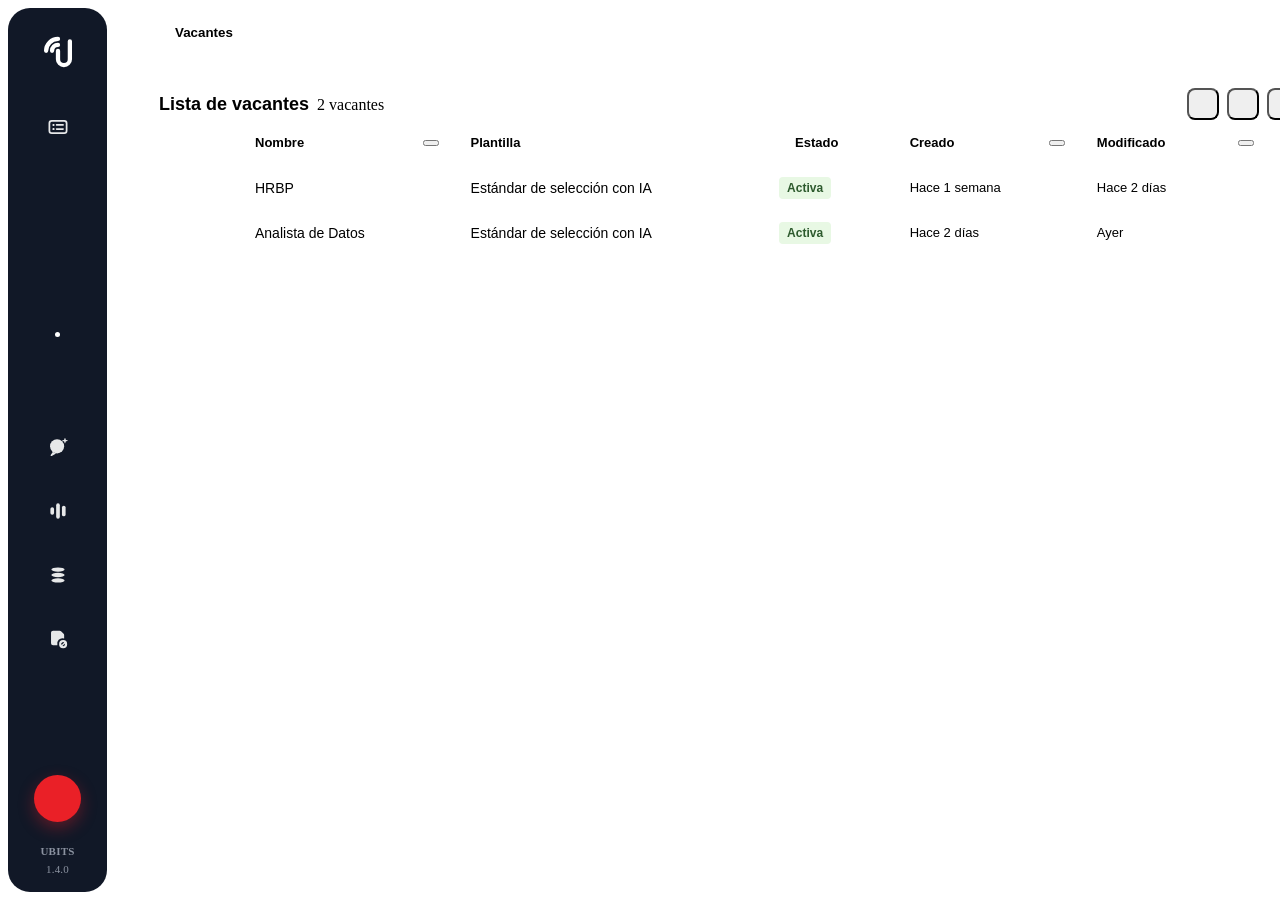
==== index.html @ 7657867c "Update sidebar with Personas, Vacantes, Plantillas and set Vacantes as index" ====
<!DOCTYPE html>
<html lang="es">
<head>
    <meta charset="UTF-8">
    <meta name="viewport" content="width=device-width, initial-scale=1.0">
    <title>UBITS - Dashboard de Vacantes</title>
    
    <!-- Estilos UBITS oficiales -->
    <link rel="stylesheet" href="ubits-colors.css">
    <link rel="stylesheet" href="ubits-typography.css">
    <link rel="stylesheet" href="fontawesome-icons.css">
    <link rel="stylesheet" href="components/sub-nav.css">
    <link rel="stylesheet" href="components-sidebar.css">
    <link rel="stylesheet" href="components/tab-bar-reclutamiento.css">
    <link rel="stylesheet" href="components/floating-menu.css">
    <link rel="stylesheet" href="components/profile-menu.css">
    <link rel="stylesheet" href="components/button.css">
    <link rel="stylesheet" href="components/input.css">
    <link rel="stylesheet" href="components/modal.css">
    <link rel="stylesheet" href="components/toast.css">
    <link rel="stylesheet" href="components/card-content.css">
    <link rel="stylesheet" href="styles.css">
    <link rel="stylesheet" href="profile.css">
    
    <style>
        /* OVERRIDE BUTTON.CSS - FORZAR ESTILOS EN TODOS LOS ESTADOS */
        /* Sobrescribir TODOS los estados para que siempre sean iguales */
        .table-empty-state button.ubits-button--secondary,
        .table-empty-state button.ubits-button--secondary:link,
        .table-empty-state button.ubits-button--secondary:visited,
        .table-empty-state button.ubits-button--secondary:hover,
        .table-empty-state button.ubits-button--secondary:active,
        .table-empty-state button.ubits-button--secondary:focus,
        .table-empty-state button.ubits-button--secondary:focus-visible,
        .no-results-state button.ubits-button--secondary,
        .no-results-state button.ubits-button--secondary:link,
        .no-results-state button.ubits-button--secondary:visited,
        .no-results-state button.ubits-button--secondary:hover,
        .no-results-state button.ubits-button--secondary:active,
        .no-results-state button.ubits-button--secondary:focus,
        .no-results-state button.ubits-button--secondary:focus-visible,
        .board-empty-state-full button.ubits-button--secondary,
        .board-empty-state-full button.ubits-button--secondary:link,
        .board-empty-state-full button.ubits-button--secondary:visited,
        .board-empty-state-full button.ubits-button--secondary:hover,
        .board-empty-state-full button.ubits-button--secondary:active,
        .board-empty-state-full button.ubits-button--secondary:focus,
        .board-empty-state-full button.ubits-button--secondary:focus-visible {
            background: #ffffff !important;
            background-color: #ffffff !important;
            background-image: none !important;
            border-color: #d0d2d5 !important;
            border: 1px solid #d0d2d5 !important;
            color: #303a47 !important;
            transform: none !important;
            transition: none !important;
            -webkit-transition: none !important;
            -moz-transition: none !important;
            -o-transition: none !important;
            box-shadow: none !important;
            outline: none !important;
        }
        
        .table-empty-state button.ubits-button--primary,
        .table-empty-state button.ubits-button--primary:link,
        .table-empty-state button.ubits-button--primary:visited,
        .table-empty-state button.ubits-button--primary:hover,
        .table-empty-state button.ubits-button--primary:active,
        .table-empty-state button.ubits-button--primary:focus,
        .table-empty-state button.ubits-button--primary:focus-visible,
        .no-results-state button.ubits-button--primary,
        .no-results-state button.ubits-button--primary:link,
        .no-results-state button.ubits-button--primary:visited,
        .no-results-state button.ubits-button--primary:hover,
        .no-results-state button.ubits-button--primary:active,
        .no-results-state button.ubits-button--primary:focus,
        .no-results-state button.ubits-button--primary:focus-visible,
        .board-empty-state-full button.ubits-button--primary,
        .board-empty-state-full button.ubits-button--primary:link,
        .board-empty-state-full button.ubits-button--primary:visited,
        .board-empty-state-full button.ubits-button--primary:hover,
        .board-empty-state-full button.ubits-button--primary:active,
        .board-empty-state-full button.ubits-button--primary:focus,
        .board-empty-state-full button.ubits-button--primary:focus-visible {
            background: #0c5bef !important;
            background-color: #0c5bef !important;
            background-image: none !important;
            border-color: #0c5bef !important;
            border: 1px solid #0c5bef !important;
            color: #ffffff !important;
            transform: none !important;
            transition: none !important;
            -webkit-transition: none !important;
            -moz-transition: none !important;
            -o-transition: none !important;
            box-shadow: none !important;
            outline: none !important;
        }
        /* FORZAR SIN BORDES - Máxima especificidad */
        .dashboard-plantillas .templates-grid .template-card,
        .templates-grid .template-card,
        .template-card {
            border: none !important;
            border-width: 0 !important;
            border-style: none !important;
            border-color: transparent !important;
            box-shadow: none !important;
        }
        
        .dashboard-plantillas .templates-grid .template-card:hover,
        .templates-grid .template-card:hover,
        .template-card:hover {
            border: none !important;
            border-width: 0 !important;
            border-style: none !important;
            border-color: transparent !important;
        }
        
        .dashboard-plantillas .template-meta,
        .template-content .template-meta,
        .template-meta {
            border: none !important;
            border-width: 0 !important;
            border-style: none !important;
            border-color: transparent !important;
        }
        
        .dashboard-plantillas .meta-item,
        .template-meta .meta-item,
        .meta-item {
            border: none !important;
            border-width: 0 !important;
            border-style: none !important;
            border-color: transparent !important;
        }
        
        .dashboard-plantillas .template-stats,
        .template-card .template-stats,
        .template-stats {
            border: none !important;
            border-width: 0 !important;
            border-style: none !important;
            border-color: transparent !important;
        }
        /* Estilos específicos para el dashboard de plantillas */
        .dashboard-plantillas {
            display: flex;
            flex-direction: column;
            gap: 16px;
            flex: 1;
            min-width: 0;
            width: 100%;
            overflow: visible;
            max-height: none;
        }

        /* Mostrar sub-nav en el dashboard de plantillas */
        #top-nav-container {
            display: block;
            margin-bottom: 0;
        }

        /* Header del dashboard */
        .dashboard-header {
            display: flex;
            justify-content: space-between;
            align-items: center;
            gap: 16px;
        }

        .header-title-section {
            display: flex;
            align-items: baseline;
            gap: 8px;
        }

        .dashboard-title {
            font-family: 'Noto Sans', sans-serif;
            font-size: 18px;
            font-weight: 600;
            color: var(--ubits-fg-1-high);
            margin: 0;
        }

        .templates-count-number {
            font-family: 'Noto Sans', sans-serif;
            font-size: 14px;
            font-weight: 400;
            color: var(--ubits-fg-1-medium);
        }

        .header-controls-section {
            display: flex;
            align-items: center;
            gap: 8px;
        }

        /* Asegurar que todos los botones de control tengan el mismo tamaño */
        .header-controls-section .ubits-button--secondary.ubits-button--icon-only.ubits-button--sm {
            width: 32px !important;
            height: 32px !important;
            min-width: 32px !important;
            min-height: 32px !important;
            padding: 0 !important;
            border-radius: 8px !important;
            box-sizing: border-box;
        }

        /* Centrar iconos dentro de los botones */
        .header-controls-section .ubits-button--secondary.ubits-button--icon-only i {
            font-size: 14px;
            line-height: 1;
            display: flex;
            align-items: center;
            justify-content: center;
        }

        .control-button {
            min-width: 32px;
            width: 32px;
            height: 32px;
            padding: 0 !important;
            display: flex;
            align-items: center;
            justify-content: center;
            border-radius: 8px;
            flex-shrink: 0;
        }

        /* Asegurar que los botones secundarios icon-only sean cuadrados */
        .header-controls-section .ubits-button--secondary.ubits-button--icon-only {
            width: 32px !important;
            height: 32px !important;
            min-width: 32px !important;
            min-height: 32px !important;
            padding: 0 !important;
            border-radius: 8px;
            display: flex;
            align-items: center;
            justify-content: center;
        }

        .control-button.active {
            background: var(--ubits-bg-2);
        }

        .control-button.active i {
            color: var(--ubits-accent-brand);
        }

        /* Contenedor de búsqueda que alterna entre botón e input */
        .search-toggle-container {
            position: relative;
            display: flex;
            align-items: center;
        }

        .search-input-wrapper {
            position: relative;
            display: flex;
            align-items: center;
            width: 300px;
        }

        .search-input-icon {
            position: absolute;
            left: 12px;
            color: var(--ubits-fg-1-medium);
            pointer-events: none;
            z-index: 1;
        }

        .search-input-field {
            width: 100%;
            padding-left: 36px;
            padding-right: 36px;
        }

        .search-input-clear {
            position: absolute;
            right: 12px;
            color: var(--ubits-fg-1-medium);
            z-index: 1;
        }

        .search-input-clear:hover {
            color: var(--ubits-fg-1-high);
        }

        /* Contenedor del botón de filtro con badge */
        .filter-button-container {
            position: relative;
            display: inline-block;
        }

        .filter-badge {
            position: absolute;
            top: -4px;
            right: -4px;
            display: inline-flex;
            align-items: center;
            justify-content: center;
            min-width: 18px;
            height: 18px;
            padding: 0;
            background: var(--ubits-button-badge) !important;
            color: #ffffff !important;
            border-radius: 50%;
            font-size: 10px;
            font-weight: 600;
            font-family: 'Noto Sans', sans-serif;
            line-height: 18px;
            flex-shrink: 0;
            z-index: 1;
            box-shadow: 0 0 0 2px var(--ubits-bg-1);
            text-align: center;
            box-sizing: border-box;
        }

        /* Para números de un solo dígito - perfectamente circular */
        .filter-badge:not(.badge-double-digit) {
            width: 18px;
            padding: 0;
        }

        /* Para números de dos dígitos - mantener circular */
        .filter-badge.badge-double-digit {
            min-width: 18px;
            width: 18px;
            padding: 0;
            border-radius: 50% !important;
        }

        /* Asegurar que el texto siempre sea blanco - máxima especificidad */
        .filter-button-container .filter-badge,
        .filter-button-container .filter-badge *,
        #filterButton .filter-badge,
        #filterButton .filter-badge *,
        .filter-badge,
        .filter-badge *,
        .filter-badge::before,
        .filter-badge::after {
            color: #ffffff !important;
        }

        /* Sobrescribir cualquier color heredado del botón */
        .ubits-button .filter-badge,
        .ubits-button--active .filter-badge,
        .ubits-button--secondary .filter-badge {
            color: #ffffff !important;
        }

        /* Estado activo del botón de filtro */
        #filterButton.ubits-button--active {
            background: var(--ubits-button-active-bg) !important;
            color: var(--ubits-accent-brand) !important;
            border: 1px solid transparent !important;
        }

        #filterButton.ubits-button--active i {
            color: var(--ubits-accent-brand) !important;
        }

        /* Estado activo del botón "Ver seleccionados" (igual que filtros pero sin badge) */
        #viewSelectedButton.ubits-button--active {
            background: var(--ubits-button-active-bg) !important;
            color: var(--ubits-accent-brand) !important;
            border: 1px solid transparent !important;
        }

        #viewSelectedButton.ubits-button--active i {
            color: var(--ubits-accent-brand) !important;
        }

        #viewSelectedButton.ubits-button--active span {
            color: var(--ubits-accent-brand) !important;
        }

        /* Estado activo del botón "Ver seleccionados" (igual que filtros pero sin badge) */
        #viewSelectedButton.ubits-button--active {
            background: var(--ubits-button-active-bg) !important;
            color: var(--ubits-accent-brand) !important;
            border: 1px solid transparent !important;
        }

        #viewSelectedButton.ubits-button--active i {
            color: var(--ubits-accent-brand) !important;
        }

        #viewSelectedButton.ubits-button--active span {
            color: var(--ubits-accent-brand) !important;
        }

        /* Drawer de filtros */
        .templates-filter-drawer {
            position: fixed;
            top: 0;
            left: 0;
            width: 100%;
            height: 100%;
            z-index: 10000;
            display: none;
        }

        .templates-filter-drawer.active {
            display: flex;
            flex-direction: row;
            align-items: stretch;
        }

        .drawer-overlay {
            position: absolute;
            top: 0;
            left: 0;
            width: 100%;
            height: 100%;
            background: rgba(0, 0, 0, 0.5);
            backdrop-filter: blur(4px);
            z-index: 10000;
        }

        .drawer-content {
            position: fixed;
            right: 0;
            top: 0;
            width: 400px;
            max-width: 90vw;
            height: 100%;
            background: var(--ubits-bg-1);
            box-shadow: -4px 0 16px rgba(0, 0, 0, 0.15);
            display: flex;
            flex-direction: column;
            z-index: 10001;
            animation: slideInRight 0.3s ease;
        }

        @keyframes slideInRight {
            from {
                transform: translateX(100%);
            }
            to {
                transform: translateX(0);
            }
        }

        .drawer-header {
            display: flex;
            align-items: center;
            justify-content: space-between;
            padding: 20px 24px;
            border-bottom: 1px solid var(--ubits-border-1);
        }

        .drawer-title {
            font-family: 'Noto Sans', sans-serif;
            font-size: 18px;
            font-weight: 600;
            color: var(--ubits-fg-1-high);
            margin: 0;
        }

        .drawer-body {
            flex: 1;
            overflow-y: auto;
            padding: 24px;
            display: flex;
            flex-direction: column;
            gap: 24px;
        }

        .drawer-footer {
            padding: 16px 24px;
            border-top: 1px solid var(--ubits-border-1);
            background: var(--ubits-bg-1);
        }

        .drawer-footer-actions {
            display: flex;
            gap: 12px;
            justify-content: flex-end;
            align-items: center;
            width: 100%;
        }

        /* Secciones de filtro */
        .filter-section {
            display: flex;
            flex-direction: column;
            gap: 12px;
        }

        .filter-section-label {
            font-family: 'Noto Sans', sans-serif;
            font-size: 13px;
            font-weight: 600;
            color: var(--ubits-fg-1-high);
            margin: 0;
            line-height: 1.5;
        }

        .filter-options {
            display: flex;
            flex-direction: column;
            gap: 8px;
        }

        .filter-option-item {
            display: flex;
            align-items: center;
            gap: 12px;
            padding: 10px 12px;
            border-radius: 6px;
            cursor: pointer;
            transition: background 0.15s ease;
            font-family: 'Noto Sans', sans-serif;
            font-size: 14px;
            line-height: 1.5;
            color: var(--ubits-fg-1-medium);
            user-select: none;
        }

        .filter-option-item:hover {
            background: var(--ubits-bg-2);
        }

        .filter-option-item:hover .filter-option-label {
            color: var(--ubits-fg-1-high);
        }

        .filter-option-item input[type="checkbox"] {
            margin: 0;
            cursor: pointer;
            width: 18px;
            height: 18px;
            min-width: 18px;
            appearance: none;
            -webkit-appearance: none;
            -moz-appearance: none;
            border: 2px solid var(--ubits-border-1);
            border-radius: 4px;
            background: var(--ubits-bg-1);
            position: relative;
            transition: all 0.2s ease;
            flex-shrink: 0;
        }

        .filter-option-item input[type="checkbox"]:hover {
            border-color: var(--ubits-accent-brand);
        }

        .filter-option-item input[type="checkbox"]:checked {
            border-color: var(--ubits-accent-brand);
            background: var(--ubits-accent-brand);
        }

        .filter-option-item input[type="checkbox"]:checked::after {
            content: '';
            position: absolute;
            top: 50%;
            left: 50%;
            transform: translate(-50%, -50%) rotate(45deg);
            width: 4px;
            height: 8px;
            border: solid #ffffff;
            border-width: 0 2px 2px 0;
            border-radius: 0;
        }

        .filter-option-item input[type="checkbox"]:checked + .filter-option-label {
            color: var(--ubits-fg-1-high);
        }

        .filter-option-label {
            flex: 1;
            display: flex;
            align-items: center;
            color: var(--ubits-fg-1-medium);
            font-family: 'Noto Sans', sans-serif;
            font-size: 14px;
            line-height: 1.5;
        }

        .filter-option-label span {
            color: inherit;
        }

        /* Badges de estado en filtros */
        .status-badge {
            display: inline-flex;
            align-items: center;
            gap: 6px;
            padding: 4px 8px;
            border-radius: 4px;
            font-size: 12px;
            font-weight: 600;
            font-family: 'Noto Sans', sans-serif;
        }

        .status-badge--available {
            background: #E8F8E4;
            color: #2D5A2D;
            border: 1px solid var(--ubits-feedback-accent-success);
        }

        .status-badge--draft {
            background: var(--ubits-feedback-bg-info-subtle);
            color: #20335f;
            border: 1px solid var(--ubits-feedback-accent-info);
        }

        .status-dot {
            width: 6px;
            height: 6px;
            border-radius: 50%;
            background: currentColor;
        }

        /* Rango de fecha */
        .filter-date-range {
            display: flex;
            flex-direction: column;
            gap: 12px;
        }

        .filter-date-input-wrapper {
            display: flex;
            flex-direction: column;
            gap: 8px;
        }

        .filter-date-label {
            font-family: 'Noto Sans', sans-serif;
            font-size: 13px;
            font-weight: 600;
            color: var(--ubits-fg-1-high);
            margin-bottom: 8px;
            display: block;
        }

        .filter-date-input-wrapper {
            display: flex;
            flex-direction: column;
            gap: 8px;
        }

        .filter-date-input-wrapper .ubits-input {
            width: 100%;
        }

        /* Dropdown de columnas */
        .columns-toggle-container {
            position: relative;
            display: inline-block;
        }

        .columns-dropdown-menu {
            position: fixed;
            min-width: 200px;
            max-width: 250px;
            background: var(--ubits-bg-1);
            border: 1px solid var(--ubits-border-1);
            border-radius: 6px;
            box-shadow: 0 4px 16px rgba(0, 0, 0, 0.12);
            z-index: 10000;
            display: none;
            flex-direction: column;
            padding: 4px;
            max-height: 400px;
            overflow-y: auto;
            overflow-x: hidden;
        }

        .columns-dropdown-menu.show {
            display: flex;
        }

        .columns-dropdown-header {
            padding: 8px 12px;
            border-bottom: 1px solid var(--ubits-border-1);
            margin-bottom: 4px;
        }

        .columns-dropdown-title {
            font-family: 'Noto Sans', sans-serif;
            font-size: 13px;
            font-weight: 600;
            color: var(--ubits-fg-1-high);
        }

        .columns-dropdown-items {
            display: flex;
            flex-direction: column;
            gap: 0;
        }

        .column-filter-item {
            display: flex;
            align-items: center;
            gap: 12px;
            padding: 10px 12px;
            border-radius: 6px;
            cursor: pointer;
            transition: background 0.15s ease;
            font-family: 'Noto Sans', sans-serif;
            font-size: 14px;
            line-height: 1.5;
            color: var(--ubits-fg-1-high);
            user-select: none;
        }

        .column-filter-item:hover {
            background: var(--ubits-bg-2);
        }

        .column-filter-item input[type="checkbox"] {
            margin: 0;
            cursor: pointer;
            width: 18px;
            height: 18px;
            min-width: 18px;
            appearance: none;
            -webkit-appearance: none;
            -moz-appearance: none;
            border: 2px solid var(--ubits-border-1);
            border-radius: 4px;
            background: var(--ubits-bg-1);
            position: relative;
            transition: all 0.2s ease;
            flex-shrink: 0;
        }

        .column-filter-item input[type="checkbox"]:hover {
            border-color: var(--ubits-accent-brand);
        }

        .column-filter-item input[type="checkbox"]:checked {
            border-color: var(--ubits-accent-brand);
            background: var(--ubits-accent-brand);
        }

        .column-filter-item input[type="checkbox"]:checked::after {
            content: '';
            position: absolute;
            top: 50%;
            left: 50%;
            transform: translate(-50%, -50%) rotate(45deg);
            width: 4px;
            height: 8px;
            border: solid var(--ubits-bg-1);
            border-width: 0 2px 2px 0;
            border-radius: 0;
        }

        .column-filter-item input[type="checkbox"]:disabled {
            opacity: 0.5;
            cursor: not-allowed;
        }

        .column-filter-label {
            flex: 1;
            display: flex;
            align-items: center;
        }

        /* Ocultar columnas de la tabla */
        .ubits-table th[data-column].hidden,
        .ubits-table td[data-column].hidden {
            display: none;
        }

        /* Controles de plantillas */
        .templates-controls {
            display: flex;
            justify-content: space-between;
            align-items: center;
            margin-bottom: 16px;
            gap: 16px;
        }

        .controls-left {
            display: flex;
            align-items: center;
            gap: 8px;
        }

        .templates-count {
            font-family: 'Noto Sans', sans-serif;
            font-size: 14px;
            font-weight: 600;
            color: var(--ubits-fg-1-medium);
        }

        .templates-count-number {
            font-size: 14px;
            font-weight: 400;
            color: var(--ubits-fg-1-medium);
        }

        .controls-right {
            display: flex;
            align-items: center;
            gap: 12px;
        }

        /* Sort container */
        .sort-container {
            position: relative;
        }

        /* Grid de plantillas */
        .templates-grid {
            display: grid;
            grid-template-columns: repeat(auto-fill, minmax(320px, 1fr));
            gap: 16px;
            min-height: 400px;
            align-items: start;
        }

        .templates-cards-grid {
            display: grid;
            grid-template-columns: repeat(auto-fill, minmax(320px, 1fr));
            gap: 16px;
            padding: 16px 0;
        }

        .view-container {
            width: 100%;
            min-height: 200px;
            box-sizing: border-box;
        }
        
        /* Asegurar que el view-container dentro de templates-table-container respete el padding */
        .templates-table-container .view-container {
            width: 100%;
            margin: 0;
            padding: 0;
            box-sizing: border-box;
        }
        
        #cardsViewContainer {
            display: block !important;
            visibility: visible !important;
            opacity: 1 !important;
            min-height: 200px !important;
        }
        
        #cardsViewContainer[style*="display: none"] {
            display: none !important;
        }
        
        #cardsViewContainer[style*="display: block"] {
            display: block !important;
            visibility: visible !important;
            opacity: 1 !important;
        }
        
        #templatesCardsGrid {
            display: grid !important;
            visibility: visible !important;
            opacity: 1 !important;
        }
        
        /* Asegurar que las cards sean visibles */
        #templatesCardsGrid .template-card {
            display: block !important;
            visibility: visible !important;
            opacity: 1 !important;
        }

        /* Template card usando estructura UBITS */
        .template-card,
        .templates-grid .template-card,
        .dashboard-plantillas .template-card,
        #templatesCardsGrid .template-card {
            background: var(--ubits-bg-1) !important;
            border: none !important;
            border-width: 0 !important;
            border-style: none !important;
            border-color: transparent !important;
            border-radius: 8px;
            padding: 16px;
            transition: all 0.2s ease;
            cursor: pointer;
            display: block !important;
            visibility: visible !important;
            opacity: 1 !important;
            position: relative;
            overflow: hidden;
            box-shadow: none !important;
        }

        .template-card:hover,
        .templates-grid .template-card:hover,
        .dashboard-plantillas .template-card:hover {
            box-shadow: 0 4px 12px rgba(0, 0, 0, 0.1) !important;
            border: none !important;
            border-width: 0 !important;
            border-style: none !important;
            border-color: transparent !important;
        }

        .template-card.active::before {
            content: '';
            position: absolute;
            left: 0;
            top: 0;
            bottom: 0;
            width: 4px;
            background: var(--ubits-feedback-accent-success);
        }

        /* Template header */
        .template-header {
            display: flex;
            justify-content: space-between;
            align-items: flex-start;
        }

        .template-status {
            display: flex;
            align-items: center;
            gap: 6px;
            font-size: 12px;
            font-weight: 600;
            padding: 4px 8px;
            border-radius: 4px;
        }

        .template-status.active {
            background: #E8F8E4;
            color: #2D5A2D;
            border: 1px solid var(--ubits-feedback-accent-success);
        }

        .template-status.draft {
            background: var(--ubits-feedback-bg-info-subtle);
            color: #20335f;
            border: 1px solid var(--ubits-feedback-accent-info);
        }
        
        .template-status.draft span {
            color: #20335f !important;
        }
        
        [data-theme="dark"] .template-status.draft {
            background: #3B3B70;
            color: #E0E0E0;
            border: 1.5px solid #C0C0F0;
            border-radius: 4px;
            font-weight: 500;
            padding: 6px 14px;
        }
        
        [data-theme="dark"] .template-status.draft span {
            color: #E0E0E0 !important;
            font-weight: 500;
        }
        
        [data-theme="dark"] .template-status.active {
            background: #2D5A2D;
            color: #E8F8E4;
            border: 1px solid var(--ubits-feedback-accent-success);
        }
        
        [data-theme="dark"] .template-status.active span {
            color: #E8F8E4 !important;
            font-weight: 500;
        }

        .status-dot {
            width: 6px;
            height: 6px;
            border-radius: 50%;
            background: currentColor;
        }

        .template-actions {
            display: flex;
            gap: 4px;
        }

        /* Botones de activar/editar eliminados - ya no se usan */

        /* Botón eliminar con color de error */
        .template-actions .ubits-button--tertiary[onclick*="deleteTemplate"] i {
            color: var(--ubits-feedback-accent-error) !important;
        }

        /* Template content */
        .template-content {
            margin-bottom: 12px;
        }

        .template-name {
            font-family: 'Noto Sans', sans-serif;
            font-size: 16px;
            font-weight: 600;
            color: var(--ubits-fg-1-high);
            line-height: 1.4;
            margin: 0 0 8px 0;
        }

        .template-meta,
        .template-content .template-meta,
        .dashboard-plantillas .template-meta {
            display: flex;
            flex-direction: column;
            gap: 4px;
            border: none !important;
            border-width: 0 !important;
            border-style: none !important;
            border-color: transparent !important;
            outline: none !important;
            box-shadow: none !important;
        }

        .meta-item,
        .template-meta .meta-item,
        .dashboard-plantillas .meta-item {
            display: flex;
            align-items: center;
            gap: 6px;
            font-size: 12px;
            color: var(--ubits-fg-1-medium);
            font-family: 'Noto Sans', sans-serif;
            line-height: 1.3;
            border: none !important;
            border-width: 0 !important;
            border-style: none !important;
            border-color: transparent !important;
            outline: none !important;
            box-shadow: none !important;
        }

        .meta-item i {
            width: 12px;
            height: 12px;
            font-size: 12px;
            color: var(--ubits-fg-1-low);
        }

        .meta-item .author-avatar {
            width: 16px;
            height: 16px;
            border-radius: 50%;
            object-fit: cover;
        }

        /* Template stats */
        .template-stats,
        .template-card .template-stats,
        .dashboard-plantillas .template-stats {
            display: flex;
            justify-content: space-between;
            padding: 8px 12px;
            background: var(--ubits-bg-2);
            border-radius: 6px;
            margin-top: 12px;
            border: none !important;
            border-width: 0 !important;
            border-style: none !important;
            border-color: transparent !important;
            outline: none !important;
            box-shadow: none !important;
        }

        .stat-item {
            display: flex;
            flex-direction: column;
            align-items: center;
            gap: 2px;
        }

        .stat-label {
            font-size: 10px;
            color: var(--ubits-fg-1-high);
            font-family: 'Noto Sans', sans-serif;
            line-height: 1.2;
        }

        .stat-value {
            font-size: 14px;
            font-weight: 600;
            color: var(--ubits-fg-1-high);
            font-family: 'Noto Sans', sans-serif;
            line-height: 1.2;
        }

        /* Empty states */
        .empty-state-container {
            width: 100%;
            display: none;
        }

        .board-empty-state-full {
            display: flex;
            flex-direction: column;
            align-items: center;
            justify-content: center;
            padding: 60px 20px;
            text-align: center;
            min-height: 400px;
        }

        .empty-icon-circle {
            width: 80px;
            height: 80px;
            border-radius: 50%;
            background: var(--ubits-bg-2);
            display: flex;
            align-items: center;
            justify-content: center;
            margin-bottom: 24px;
        }

        .empty-icon-circle i {
            font-size: 32px;
            color: var(--ubits-fg-1-medium);
        }

        .empty-title {
            font-family: 'Noto Sans', sans-serif;
            font-size: 20px;
            font-weight: 600;
            color: var(--ubits-fg-1-high);
            margin: 0 0 8px 0;
            line-height: 1.3;
        }

        .empty-description {
            font-family: 'Noto Sans', sans-serif;
            font-size: 14px;
            color: var(--ubits-fg-1-medium);
            margin: 0 0 24px 0;
            line-height: 1.5;
            max-width: 320px;
        }

        /* No results state */
        .no-results-state {
            display: flex;
            flex-direction: column;
            align-items: center;
            justify-content: center;
            padding: 48px 24px;
            background: var(--ubits-bg-1);
            border: 1px solid var(--ubits-border-1);
            border-radius: 8px;
            text-align: center;
            grid-column: 1 / -1;
        }

        .no-results-state img {
            width: 120px;
            height: 120px;
            margin-bottom: 16px;
            opacity: 0.6;
        }

        .no-results-state h3 {
            font-family: 'Noto Sans', sans-serif;
            font-size: 16px;
            font-weight: 600;
            color: var(--ubits-fg-1-high);
            margin-bottom: 8px;
        }

        .no-results-state p {
            font-family: 'Noto Sans', sans-serif;
            font-size: 14px;
            color: var(--ubits-fg-1-medium);
            margin-bottom: 16px;
        }
        
        /* Empty state para tabla - NUEVO CÓDIGO SIMPLE */
        .table-empty-row {
            border: none !important;
        }
        
        .table-empty-cell {
            padding: 0 !important;
            border: none !important;
        }
        
        .table-empty-content {
            display: flex;
            flex-direction: column;
            align-items: center;
            justify-content: center;
            padding: 60px 24px;
            text-align: center;
            min-height: 400px;
        }
        
        /* Eliminar hover del div table-empty-content - MÁXIMA ESPECIFICIDAD */
        .ubits-table tbody tr.table-empty-row td.table-empty-cell .table-empty-content,
        .ubits-table tbody tr.table-empty-row td.table-empty-cell .table-empty-content:hover,
        .ubits-table tbody tr.table-empty-row td.table-empty-cell .table-empty-content:active,
        .ubits-table tbody tr.table-empty-row td.table-empty-cell .table-empty-content:focus,
        .table-empty-content,
        .table-empty-content:hover,
        .table-empty-content:active,
        .table-empty-content:focus {
            background: transparent !important;
            background-color: transparent !important;
            background-image: none !important;
            box-shadow: none !important;
            -webkit-box-shadow: none !important;
            -moz-box-shadow: none !important;
            transform: none !important;
            transition: none !important;
            -webkit-transition: none !important;
            -moz-transition: none !important;
            -o-transition: none !important;
            opacity: 1 !important;
            filter: none !important;
            backdrop-filter: none !important;
            pointer-events: auto !important;
        }
        
        /* Eliminar hover de todos los elementos hijos */
        .ubits-table tbody tr.table-empty-row td.table-empty-cell .table-empty-content *,
        .ubits-table tbody tr.table-empty-row td.table-empty-cell .table-empty-content *:hover,
        .ubits-table tbody tr.table-empty-row td.table-empty-cell .table-empty-content *:active,
        .ubits-table tbody tr.table-empty-row td.table-empty-cell .table-empty-content *:focus,
        .table-empty-content *,
        .table-empty-content *:hover,
        .table-empty-content *:active,
        .table-empty-content *:focus {
            transition: none !important;
            -webkit-transition: none !important;
            -moz-transition: none !important;
            -o-transition: none !important;
        }
        
        .table-empty-icon {
            width: 80px;
            height: 80px;
            border-radius: 50%;
            background: var(--ubits-bg-2);
            display: flex;
            align-items: center;
            justify-content: center;
            margin-bottom: 24px;
        }
        
        .table-empty-icon i {
            font-size: 32px;
            color: var(--ubits-fg-1-medium);
        }
        
        .table-empty-title {
            font-family: 'Noto Sans', sans-serif;
            font-size: 18px;
            font-weight: 600;
            color: var(--ubits-fg-1-high);
            margin: 0 0 8px 0;
            line-height: 1.3;
        }
        
        .table-empty-description {
            font-family: 'Noto Sans', sans-serif;
            font-size: 14px;
            color: var(--ubits-fg-1-medium);
            margin: 0 0 24px 0;
            line-height: 1.5;
            max-width: 400px;
        }
        
        /* Contenedor de botones en empty state */
        .table-empty-content > div {
            display: flex;
            gap: 12px;
            justify-content: center;
            flex-wrap: wrap;
        }
        
        /* Botones en empty state - SIN HOVER - NUEVO CÓDIGO SIMPLE */
        .table-empty-content .ubits-button,
        .table-empty-content .ubits-button:hover,
        .table-empty-content .ubits-button:active,
        .table-empty-content .ubits-button:focus,
        .table-empty-content .ubits-button:focus-visible {
            transition: none !important;
            -webkit-transition: none !important;
            -moz-transition: none !important;
            -o-transition: none !important;
            transform: none !important;
            box-shadow: none !important;
            -webkit-box-shadow: none !important;
            -moz-box-shadow: none !important;
        }
        
        .table-empty-content .ubits-button--secondary,
        .table-empty-content .ubits-button--secondary:hover,
        .table-empty-content .ubits-button--secondary:active,
        .table-empty-content .ubits-button--secondary:focus,
        .table-empty-content .ubits-button--secondary:focus-visible {
            background: var(--ubits-btn-secondary-bg-default) !important;
            background-color: var(--ubits-btn-secondary-bg-default) !important;
            background-image: none !important;
            border-color: var(--ubits-btn-secondary-border) !important;
            border: 1px solid var(--ubits-btn-secondary-border) !important;
            color: var(--ubits-btn-secondary-fg-default) !important;
            box-shadow: none !important;
            transform: none !important;
            opacity: 1 !important;
        }
        
        .table-empty-content .ubits-button--primary,
        .table-empty-content .ubits-button--primary:hover,
        .table-empty-content .ubits-button--primary:active,
        .table-empty-content .ubits-button--primary:focus,
        .table-empty-content .ubits-button--primary:focus-visible {
            background: var(--ubits-button-primary-bg-default) !important;
            background-color: var(--ubits-button-primary-bg-default) !important;
            background-image: none !important;
            border-color: var(--ubits-button-primary-bg-default) !important;
            border: 1px solid var(--ubits-button-primary-bg-default) !important;
            color: var(--ubits-btn-primary-fg) !important;
            box-shadow: none !important;
            transform: none !important;
            opacity: 1 !important;
        }
        
        /* Iconos en botones del empty state */
        .table-empty-content .ubits-button i {
            color: inherit !important;
            font-size: inherit !important;
            display: inline-block !important;
        }
        
        .table-empty-content .ubits-button--secondary i {
            color: var(--ubits-btn-secondary-fg-default) !important;
        }
        
        .table-empty-content .ubits-button--primary i {
            color: var(--ubits-btn-primary-fg) !important;
        }
        
        
        @media (max-width: 768px) {
            .table-empty-content {
                padding: 40px 20px;
                min-height: 300px;
            }
            
            .table-empty-icon {
                width: 64px;
                height: 64px;
                margin-bottom: 20px;
            }
            
            .table-empty-icon i {
                font-size: 24px;
            }
            
            .table-empty-title {
                font-size: 16px;
            }
            
            .table-empty-description {
                font-size: 13px;
                max-width: 100%;
            }
        }

        /* Responsive */
        @media (max-width: 1024px) {
            .templates-grid {
                grid-template-columns: repeat(auto-fill, minmax(280px, 1fr));
            }
        }

        @media (max-width: 768px) {
            .board-empty-state-full {
                padding: 40px 20px;
            }

            .empty-icon-circle {
                width: 64px;
                height: 64px;
                margin-bottom: 20px;
            }

            .empty-icon-circle i {
                font-size: 24px;
            }

            .empty-title {
                font-size: 18px;
            }

            .empty-description {
                font-size: 13px;
                max-width: 100%;
            }
        }

        @media (max-width: 768px) {
            .dashboard-header {
                flex-direction: column;
                align-items: stretch;
                gap: 12px;
            }

            .header-title-section {
                flex-direction: column;
                align-items: flex-start;
                gap: 4px;
            }

            .header-controls-section {
                flex-wrap: wrap;
                width: 100%;
                gap: 8px;
            }

            .header-controls-section .ubits-button {
                flex: 1;
                min-width: auto;
            }

            .header-controls-section .ubits-button--md {
                width: 100%;
                order: 1;
            }

            .header-controls-section .ubits-button--sm {
                order: 2;
            }

            .control-button {
                order: 2;
            }

            .search-input-wrapper {
                width: 100%;
                max-width: 100%;
            }

            .templates-grid {
                grid-template-columns: 1fr;
                gap: 12px;
            }
        }

        @media (max-width: 480px) {
            .template-card {
                padding: 12px;
            }

            .template-stats {
                padding: 6px 8px;
            }
        }
        
        /* Tabla de vacantes UBITS */
        .vacantes-table-container {
            width: 100%;
            max-width: 100%;
            margin-top: 0;
            margin-left: 0;
            margin-right: 0;
            background: var(--ubits-bg-1);
            border-radius: 8px;
            overflow: hidden;
            border: none;
            padding: 16px !important;
            box-sizing: border-box;
        }
        
        /* Estilos específicos para el dashboard de vacantes */
        .dashboard-vacantes {
            display: flex;
            flex-direction: column;
            gap: 16px;
            flex: 1;
            min-width: 0;
            width: 100%;
            max-width: 100%;
            overflow: visible;
            max-height: none;
            margin: 0;
            padding: 0;
        }
        
        /* Ajustar espaciado desde el subnav - 24px */
        #top-nav-container + .content-area {
            margin-top: 24px;
        }
        
        /* Asegurar que dashboard-vacantes no agregue espacio extra */
        .content-area .dashboard-vacantes {
            margin-top: 0;
            padding-top: 0;
            width: 100%;
            max-width: 100%;
        }
        
        /* Asegurar que content-area ocupe todo el ancho disponible */
        .content-area {
            width: 100%;
            max-width: 100%;
            box-sizing: border-box;
        }
        
        /* Asegurar que main-content no limite el ancho */
        .main-content {
            width: 100%;
            max-width: 100%;
        }

        /* Header dentro del contenedor de la tabla */
        .templates-table-container .dashboard-header {
            margin-bottom: 16px;
            padding-bottom: 0;
        }

        /* Barra de acciones */
        .action-bar {
            margin-top: 16px;
            margin-bottom: 16px;
            display: flex;
            align-items: center;
            gap: 8px;
        }

        /* Botón activo en la barra de acciones */
        .action-bar .ubits-button.active {
            background: var(--ubits-accent-brand) !important;
            color: var(--ubits-bg-1) !important;
            border-color: var(--ubits-accent-brand) !important;
        }

        .action-bar .ubits-button.active i {
            color: var(--ubits-bg-1) !important;
        }

        .action-bar .ubits-button.active span {
            color: var(--ubits-bg-1) !important;
        }

        /* Botones de icono en la barra de acciones - cuadrados con bordes redondeados */
        .action-bar .ubits-button--icon-only {
            width: 32px !important;
            height: 32px !important;
            min-width: 32px !important;
            min-height: 32px !important;
            padding: 0 !important;
            border-radius: 8px !important;
        }

        .action-button-delete {
            border: 1px solid var(--ubits-feedback-accent-error) !important;
            background: var(--ubits-feedback-bg-error-subtle) !important;
        }

        .action-button-delete:hover {
            background: var(--ubits-feedback-bg-error-subtle-hover) !important;
            border-color: var(--ubits-feedback-accent-error) !important;
        }

        .action-button-delete i {
            color: var(--ubits-feedback-accent-error) !important;
        }

        .action-button-delete:hover i {
            color: var(--ubits-feedback-accent-error) !important;
        }

        /* Modo oscuro para botón de eliminar */
        [data-theme="dark"] .action-button-delete {
            border: 1px solid var(--ubits-feedback-accent-error-inverted) !important;
            background: var(--ubits-feedback-bg-error-subtle-inverted) !important;
        }

        [data-theme="dark"] .action-button-delete:hover {
            background: var(--ubits-feedback-bg-error-subtle-inverted-hover) !important;
            border-color: var(--ubits-feedback-accent-error-inverted) !important;
        }

        [data-theme="dark"] .action-button-delete i {
            color: var(--ubits-feedback-accent-error-inverted) !important;
        }

        [data-theme="dark"] .action-button-delete:hover i {
            color: var(--ubits-feedback-accent-error-inverted) !important;
        }

        /* Barra de búsqueda dentro del contenedor de la tabla */
        .templates-table-container .search-bar-container {
            margin-bottom: 16px;
        }
        
        .ubits-table {
            width: 100%;
            border-collapse: collapse;
            font-family: 'Noto Sans', sans-serif;
            border: none;
            table-layout: auto;
            box-sizing: border-box;
        }
        
        /* Asegurar que la tabla y su contenedor respeten el padding */
        .vacantes-table-container .view-container {
            width: 100%;
            box-sizing: border-box;
        }
        
        .vacantes-table-container .ubits-table {
            margin: 0;
            width: 100%;
            box-sizing: border-box;
        }
        
        .ubits-table thead {
            background: var(--ubits-bg-1);
            border-bottom: 1px solid var(--ubits-border-1);
        }
        
        .ubits-table th {
            padding: 12px 16px;
            text-align: left;
            font-size: 13px;
            font-weight: 600;
            color: var(--ubits-fg-1-high);
            white-space: nowrap;
        }
        
        .ubits-table th.table-checkbox {
            width: 48px;
            text-align: center;
        }
        
        .table-header-content {
            display: flex;
            align-items: center;
            gap: 8px;
        }
        
        .table-header-content span {
            flex: 1;
            user-select: none;
        }
        
        .table-sort-btn {
            flex-shrink: 0;
        }
        
        .table-sort-btn.active {
            color: var(--ubits-accent-brand);
        }
        
        .table-sort-btn.active i {
            color: var(--ubits-accent-brand);
        }
        
        .ubits-table tbody tr {
            border-bottom: 1px solid var(--ubits-border-1);
            transition: background 0.2s ease;
        }
        
        /* Hover solo para filas normales, NO para empty state */
        .ubits-table tbody tr:hover:not(.table-empty-row) {
            background: var(--ubits-bg-2);
        }
        
        /* Eliminar hover de la fila del empty state */
        .ubits-table tbody tr.table-empty-row,
        .ubits-table tbody tr.table-empty-row:hover,
        .ubits-table tbody tr.table-empty-row:active,
        .ubits-table tbody tr.table-empty-row:focus {
            background: transparent !important;
            background-color: transparent !important;
            transition: none !important;
            -webkit-transition: none !important;
            -moz-transition: none !important;
            -o-transition: none !important;
        }
        
        /* Eliminar hover de la celda del empty state */
        .ubits-table tbody tr.table-empty-row td,
        .ubits-table tbody tr.table-empty-row td:hover,
        .ubits-table tbody tr.table-empty-row td:active,
        .ubits-table tbody tr.table-empty-row td:focus {
            background: transparent !important;
            background-color: transparent !important;
            transition: none !important;
            -webkit-transition: none !important;
            -moz-transition: none !important;
            -o-transition: none !important;
        }
        
        .ubits-table tbody tr:last-child {
            border-bottom: none;
        }
        
        .ubits-table td {
            padding: 12px 16px;
            font-size: 14px;
            color: var(--ubits-fg-1-high);
            vertical-align: middle;
        }
        
        .ubits-table td.table-checkbox {
            text-align: center;
            width: 48px;
        }
        
        /* Checkbox UBITS */
        .ubits-table td.table-checkbox input[type="checkbox"],
        .ubits-table th.table-checkbox input[type="checkbox"] {
            margin: 0;
            cursor: pointer;
            width: 18px;
            height: 18px;
            min-width: 18px;
            appearance: none;
            -webkit-appearance: none;
            -moz-appearance: none;
            border: 2px solid var(--ubits-border-1);
            border-radius: 4px;
            background: var(--ubits-bg-1);
            position: relative;
            transition: all 0.2s ease;
            flex-shrink: 0;
            overflow: visible;
        }
        
        .ubits-table td.table-checkbox input[type="checkbox"]:hover,
        .ubits-table th.table-checkbox input[type="checkbox"]:hover {
            border-color: var(--ubits-accent-brand);
        }
        
        .ubits-table td.table-checkbox input[type="checkbox"]:checked,
        .ubits-table th.table-checkbox input[type="checkbox"]:checked {
            border-color: var(--ubits-accent-brand);
            background: var(--ubits-accent-brand);
        }
        
        .ubits-table td.table-checkbox input[type="checkbox"]:checked::after,
        .ubits-table th.table-checkbox input[type="checkbox"]:checked::after {
            content: '';
            position: absolute;
            top: 50%;
            left: 50%;
            transform: translate(-50%, -50%) rotate(45deg);
            width: 4px;
            height: 8px;
            border: solid var(--ubits-bg-1);
            border-width: 0 2px 2px 0;
            border-radius: 0;
            box-sizing: border-box;
        }
        
        /* Estado indeterminado - línea horizontal */
        .ubits-table td.table-checkbox input[type="checkbox"]:indeterminate,
        .ubits-table th.table-checkbox input[type="checkbox"]:indeterminate {
            border-color: var(--ubits-accent-brand);
            background: var(--ubits-accent-brand);
        }
        
        .ubits-table td.table-checkbox input[type="checkbox"]:indeterminate::after,
        .ubits-table th.table-checkbox input[type="checkbox"]:indeterminate::after {
            content: '';
            position: absolute;
            top: 50%;
            left: 50%;
            transform: translate(-50%, -50%);
            width: 8px;
            height: 2px;
            background: var(--ubits-bg-1);
            border-radius: 1px;
            box-sizing: border-box;
        }
        
        .ubits-table td.table-checkbox input[type="checkbox"]:focus,
        .ubits-table th.table-checkbox input[type="checkbox"]:focus {
            outline: 2px solid var(--ubits-accent-brand-subtle);
            outline-offset: 2px;
        }
        
        .ubits-table td.table-name {
            font-weight: 500;
            color: var(--ubits-fg-1-high);
        }

        .table-row-clickable {
            cursor: pointer;
        }

        .table-row-clickable:hover {
            background: var(--ubits-bg-2, rgba(0, 0, 0, 0.02));
        }
        
        .ubits-table td.table-type {
            color: var(--ubits-fg-1-medium);
        }
        
        .ubits-table td.table-status {
            padding: 4px 0;
        }
        
        .table-status-badge {
            display: inline-flex;
            align-items: center;
            padding: 4px 8px;
            border-radius: 4px;
            font-size: 12px;
            font-weight: 600;
            white-space: nowrap;
            transition: opacity 0.2s ease, transform 0.1s ease;
            gap: 6px;
        }
        
        .table-status-badge i {
            transition: transform 0.2s ease;
        }
        
        .table-status-badge:hover i {
            opacity: 1;
        }
        
        .table-status-badge[data-template-id] {
            cursor: pointer;
        }
        
        .table-status-badge[data-template-id]:hover {
            opacity: 0.8;
            transform: scale(1.05);
        }
        
        .table-status-badge[data-template-id]:active {
            transform: scale(0.95);
        }
        
        /* Dropdown de estado */
        .status-dropdown-menu {
            position: fixed;
            min-width: 140px;
            background: var(--ubits-bg-1);
            border: 1px solid var(--ubits-border-1);
            border-radius: 6px;
            box-shadow: 0 4px 16px rgba(0, 0, 0, 0.12);
            z-index: 10000;
            display: flex;
            flex-direction: column;
            padding: 4px;
            overflow: hidden;
        }
        
        .status-dropdown-item {
            display: flex;
            align-items: center;
            padding: 8px 12px;
            cursor: pointer;
            border-radius: 4px;
            transition: background 0.15s ease;
        }
        
        .status-dropdown-item:hover {
            background: var(--ubits-bg-2);
        }
        
        .status-dropdown-item.active {
            background: var(--ubits-bg-2);
        }
        
        .status-dropdown-badge {
            display: inline-flex;
            align-items: center;
            padding: 4px 8px;
            border-radius: 4px;
            font-size: 12px;
            font-weight: 600;
            white-space: nowrap;
        }
        
        .status-dropdown-badge.available {
            background: #E8F8E4;
            color: #2D5A2D;
            border: 1px solid var(--ubits-feedback-accent-success);
        }
        
        .status-dropdown-badge.draft {
            background: var(--ubits-feedback-bg-info-subtle);
            color: #20335f;
            border: 1px solid var(--ubits-feedback-accent-info);
        }
        
        [data-theme="dark"] .status-dropdown-badge.available {
            background: #2D5A2D;
            color: #E8F8E4;
            border: 1.5px solid var(--ubits-feedback-accent-success);
        }
        
        [data-theme="dark"] .status-dropdown-badge.draft {
            background: var(--ubits-feedback-bg-info-subtle);
            color: #20335f;
            border: 1px solid var(--ubits-feedback-accent-info);
        }
        
        .table-status-badge.available {
            background: #E8F8E4;
            color: #2D5A2D;
            border: 1px solid var(--ubits-feedback-accent-success);
        }
        
        .table-status-badge.draft {
            background: var(--ubits-feedback-bg-info-subtle);
            color: #20335f;
            border: 1px solid var(--ubits-feedback-accent-info);
        }
        
        .table-status-badge.draft span {
            color: #20335f !important;
        }
        
        /* Estilos para dropdown de categoría */
        .category-dropdown-menu {
            position: fixed;
            min-width: 180px;
            background: var(--ubits-bg-1);
            border: 1px solid var(--ubits-border-1);
            border-radius: 6px;
            box-shadow: 0 4px 16px rgba(0, 0, 0, 0.12);
            z-index: 10000;
            display: flex;
            flex-direction: column;
            padding: 4px;
            overflow: hidden;
            max-height: 300px;
            overflow-y: auto;
        }
        
        .category-dropdown-item {
            display: flex;
            align-items: center;
            padding: 8px 12px;
            cursor: pointer;
            border-radius: 4px;
            transition: background 0.15s ease;
            color: var(--ubits-fg-1-medium);
            font-size: 14px;
        }
        
        .category-dropdown-item:hover {
            background: var(--ubits-bg-2);
            color: var(--ubits-fg-1-high);
        }
        
        .category-dropdown-item.active {
            background: var(--ubits-bg-2);
            font-weight: 600;
            color: var(--ubits-fg-1-high);
        }
        
        [data-theme="dark"] .category-dropdown-item {
            color: var(--ubits-fg-1-medium);
        }
        
        [data-theme="dark"] .category-dropdown-item:hover {
            color: var(--ubits-fg-1-low);
        }
        
        [data-theme="dark"] .category-dropdown-item.active {
            color: var(--ubits-fg-1-low);
        }
        
        .table-category-badge {
            display: inline-flex;
            align-items: center;
            padding: 4px 8px;
            border-radius: 4px;
            font-size: 12px;
            font-weight: 500;
            color: var(--ubits-fg-1-medium);
        }
        
        [data-theme="dark"] .table-status-badge.available {
            background: #2D5A2D;
            color: #E8F8E4;
            border: 1.5px solid var(--ubits-feedback-accent-success);
            border-radius: 4px;
            font-weight: 500;
            padding: 6px 14px;
        }
        
        [data-theme="dark"] .table-status-badge.available span {
            color: #E8F8E4 !important;
            font-weight: 500;
        }
        
        [data-theme="dark"] .table-status-badge.draft {
            background: #3B3B70;
            color: #E0E0E0;
            border: 1.5px solid #C0C0F0;
            border-radius: 4px;
            font-weight: 500;
            padding: 6px 14px;
        }
        
        [data-theme="dark"] .table-status-badge.draft span {
            color: #E0E0E0 !important;
            font-weight: 500;
        }
        
        .ubits-table td.table-date {
            color: var(--ubits-fg-1-medium);
            font-size: 13px;
        }
        
        .ubits-table td.table-agents {
            color: var(--ubits-fg-1-high);
            text-align: right;
            font-weight: 500;
        }
        
        .ubits-table td.table-stages {
            color: var(--ubits-fg-1-high);
            text-align: right;
            font-weight: 500;
        }
        
        /* Modo oscuro para la tabla */
        [data-theme="dark"] .vacantes-table-container {
            background: var(--ubits-bg-1);
            border: none;
            padding: 16px !important;
        }

        [data-theme="dark"] .vacantes-table-container .dashboard-header {
            margin-bottom: 16px;
        }

        [data-theme="dark"] .vacantes-table-container .search-bar-container {
            margin-bottom: 16px;
        }
        
        [data-theme="dark"] .ubits-table thead {
            background: var(--ubits-bg-2);
        }
        
        /* Hover solo para filas normales en modo oscuro, NO para empty state */
        [data-theme="dark"] .ubits-table tbody tr:hover:not(.table-empty-row) {
            background: var(--ubits-bg-2);
        }
        
        /* Eliminar hover de la fila del empty state en modo oscuro */
        [data-theme="dark"] .ubits-table tbody tr.table-empty-row,
        [data-theme="dark"] .ubits-table tbody tr.table-empty-row:hover,
        [data-theme="dark"] .ubits-table tbody tr.table-empty-row:active,
        [data-theme="dark"] .ubits-table tbody tr.table-empty-row:focus {
            background: transparent !important;
            background-color: transparent !important;
            transition: none !important;
        }
        
        /* Eliminar hover de la celda del empty state en modo oscuro */
        [data-theme="dark"] .ubits-table tbody tr.table-empty-row td,
        [data-theme="dark"] .ubits-table tbody tr.table-empty-row td:hover,
        [data-theme="dark"] .ubits-table tbody tr.table-empty-row td:active,
        [data-theme="dark"] .ubits-table tbody tr.table-empty-row td:focus {
            background: transparent !important;
            background-color: transparent !important;
            transition: none !important;
        }
        
        /* Eliminar hover del contenido del empty state en modo oscuro */
        [data-theme="dark"] .ubits-table tbody tr.table-empty-row td.table-empty-cell .table-empty-content,
        [data-theme="dark"] .ubits-table tbody tr.table-empty-row td.table-empty-cell .table-empty-content:hover,
        [data-theme="dark"] .ubits-table tbody tr.table-empty-row td.table-empty-cell .table-empty-content:active,
        [data-theme="dark"] .ubits-table tbody tr.table-empty-row td.table-empty-cell .table-empty-content:focus {
            background: transparent !important;
            background-color: transparent !important;
            box-shadow: none !important;
            transform: none !important;
            transition: none !important;
        }
    </style>
</head>
<body data-theme="light">
    <div class="dashboard-container">
        <div class="tooltip" id="tooltip"></div>
        
        <!-- Sidebar Container -->
        <div id="sidebar-container"></div>

        <!-- Main Content -->
        <main class="main-content">
            <!-- Top Navigation -->
            <div id="top-nav-container"></div>
            
            <!-- Content Area -->
            <div class="content-area">
                <!-- Dashboard de Vacantes -->
                <div class="dashboard-vacantes">
                    <!-- Tabla de vacantes -->
                    <div id="vacantesTableContainer" class="vacantes-table-container">
                        <!-- Header del dashboard dentro del contenedor de la tabla -->
                        <div class="dashboard-header">
                            <div class="header-title-section">
                                <h1 class="dashboard-title">Lista de vacantes</h1>
                                <span class="vacantes-count-number"><span id="vacantesCount">0</span> vacantes</span>
                            </div>
                            <div class="header-controls-section">
                                <!-- Contenedor de búsqueda que alterna entre botón e input -->
                                <div class="search-toggle-container">
                                    <!-- Botón de búsqueda (visible por defecto) -->
                                    <button class="ubits-button ubits-button--secondary ubits-button--icon-only ubits-button--sm control-button" id="searchButton" onclick="toggleSearch()" title="Buscar">
                                        <i class="far fa-search"></i>
                                    </button>
                                    <!-- Input de búsqueda (oculto por defecto) -->
                                    <div class="search-input-wrapper" id="searchInputWrapper" style="display: none;">
                                        <i class="far fa-search search-input-icon"></i>
                                        <input type="text" id="searchTemplates" class="ubits-input ubits-input--sm search-input-field" placeholder="Buscar plantillas" autocomplete="off">
                                        <i class="far fa-times search-input-clear" id="clearSearchTemplates" style="display: none; cursor: pointer;" onclick="if(typeof clearSearch === 'function') { clearSearch(); } else { closeSearch(); }"></i>
                                    </div>
                                </div>
                                <!-- Botón de filtro con badge -->
                                <div class="filter-button-container">
                                    <button class="ubits-button ubits-button--secondary ubits-button--icon-only ubits-button--sm control-button" id="filterButton" onclick="toggleFilterDrawer()" title="Filtrar">
                                        <i class="far fa-filter"></i>
                                        <span class="filter-badge" id="filterBadge" style="display: none;">0</span>
                                    </button>
                                </div>
                                <!-- Botón de mostrar/ocultar columnas -->
                                <div class="columns-toggle-container">
                                    <button class="ubits-button ubits-button--secondary ubits-button--icon-only ubits-button--sm control-button" id="columnsButton" onclick="toggleColumnsDropdown(event)" title="Mostrar/ocultar columnas">
                                        <wa-icon name="columns-3" variant="light"></wa-icon>
                                    </button>
                                    <div class="columns-dropdown-menu" id="columnsDropdownMenu">
                                        <div class="columns-dropdown-header">
                                            <span class="columns-dropdown-title">Mostrar columnas</span>
                                        </div>
                                        <div class="columns-dropdown-items">
                                            <label class="column-filter-item" for="column-name">
                                                <input type="checkbox" id="column-name" data-column="name" checked onchange="toggleColumnVisibility('name', this.checked)">
                                                <span class="column-filter-label">Nombre</span>
                                            </label>
                                            <label class="column-filter-item" for="column-category">
                                                <input type="checkbox" id="column-category" data-column="category" checked onchange="toggleColumnVisibility('category', this.checked)">
                                                <span class="column-filter-label">Categoría</span>
                                            </label>
                                            <label class="column-filter-item" for="column-status">
                                                <input type="checkbox" id="column-status" data-column="status" checked onchange="toggleColumnVisibility('status', this.checked)">
                                                <span class="column-filter-label">Estado</span>
                                            </label>
                                            <label class="column-filter-item" for="column-modified">
                                                <input type="checkbox" id="column-modified" data-column="modified" checked onchange="toggleColumnVisibility('modified', this.checked)">
                                                <span class="column-filter-label">Modificado</span>
                                            </label>
                                            <label class="column-filter-item" for="column-agents">
                                                <input type="checkbox" id="column-agents" data-column="agents" checked onchange="toggleColumnVisibility('agents', this.checked)">
                                                <span class="column-filter-label">Agentes IA</span>
                                            </label>
                                            <label class="column-filter-item" for="column-stages">
                                                <input type="checkbox" id="column-stages" data-column="stages" checked onchange="toggleColumnVisibility('stages', this.checked)">
                                                <span class="column-filter-label">Etapas</span>
                                            </label>
                                            <label class="column-filter-item" for="column-created">
                                                <input type="checkbox" id="column-created" data-column="created" checked onchange="toggleColumnVisibility('created', this.checked)">
                                                <span class="column-filter-label">Creado</span>
                                            </label>
                                        </div>
                                    </div>
                                </div>
                                <!-- Botón primario crear vacante -->
                                <button class="ubits-button ubits-button--primary ubits-button--sm" onclick="createVacante()">
                                    <i class="far fa-plus"></i>
                                    <span>Crear vacante</span>
                                </button>
                            </div>
                        </div>

                        <!-- Barra de acciones (visible cuando hay items seleccionados) -->
                        <div id="actionBar" class="action-bar" style="display: none;">
                            <button class="ubits-button ubits-button--secondary ubits-button--sm" id="viewSelectedButton" onclick="viewSelectedTemplates()">
                                <i class="far fa-eye"></i>
                                <span>Ver seleccionados (<span id="selectedCount">0</span>)</span>
                            </button>
                            <button class="ubits-button ubits-button--secondary ubits-button--icon-only ubits-button--sm control-button" id="duplicateButton" onclick="duplicateSelectedTemplates()" title="Duplicar">
                                <i class="far fa-copy"></i>
                            </button>
                            <button class="ubits-button ubits-button--secondary ubits-button--icon-only ubits-button--sm control-button" id="editButton" onclick="editSelectedTemplate()" title="Editar">
                                <i class="far fa-pencil"></i>
                            </button>
                            <button class="ubits-button ubits-button--secondary ubits-button--icon-only ubits-button--sm control-button action-button-delete" id="deleteButton" onclick="deleteSelectedTemplates()" title="Eliminar">
                                <i class="far fa-trash"></i>
                            </button>
                        </div>

                        <!-- Contenedor de tabla (vista por defecto) -->
                        <div id="tableViewContainer" class="view-container">
                            <table class="ubits-table" id="vacantesTable">
                            <thead>
                                <tr>
                                    <th class="table-checkbox">
                                        <input type="checkbox" id="selectAllVacantes" title="Seleccionar todas">
                                    </th>
                                    <th data-column="name" class="column-name">
                                        <div class="table-header-content">
                                            <span>Nombre</span>
                                            <button class="ubits-button ubits-button--tertiary ubits-button--icon-only ubits-button--sm table-sort-btn" data-sort="name" title="Ordenar por nombre">
                                                <i class="far fa-arrow-down-arrow-up"></i>
                                            </button>
                                        </div>
                                    </th>
                                    <th data-column="template" class="column-template">
                                        <div class="table-header-content">
                                            <span>Plantilla</span>
                                        </div>
                                    </th>
                                    <th data-column="status" class="column-status">
                                        <div class="table-header-content">
                                            <span>Estado</span>
                                        </div>
                                    </th>
                                    <th data-column="created" class="column-created">
                                        <div class="table-header-content">
                                            <span>Creado</span>
                                            <button class="ubits-button ubits-button--tertiary ubits-button--icon-only ubits-button--sm table-sort-btn" data-sort="createdAt" title="Ordenar por fecha de creación">
                                                <i class="far fa-arrow-down-arrow-up"></i>
                                            </button>
                                        </div>
                                    </th>
                                    <th data-column="modified" class="column-modified">
                                        <div class="table-header-content">
                                            <span>Modificado</span>
                                            <button class="ubits-button ubits-button--tertiary ubits-button--icon-only ubits-button--sm table-sort-btn" data-sort="lastModified" title="Ordenar por fecha de modificación">
                                                <i class="far fa-arrow-down-arrow-up"></i>
                                            </button>
                                        </div>
                                    </th>
                                    <th data-column="actions" class="column-actions">
                                        <div class="table-header-content">
                                            <span>Acciones</span>
                                        </div>
                                    </th>
                                </tr>
                            </thead>
                            <tbody id="vacantesTableBody">
                                <!-- Las filas se cargarán dinámicamente aquí -->
                            </tbody>
                        </table>
                    </div>
                </div>
            </div>
        </main>
    </div>

    <!-- Tab Bar Container -->
    <div id="tab-bar-container"></div>

    <!-- Floating Menu Container -->
    <!-- Floating Menu Reclutamiento -->
    <div id="floating-menu-reclutamiento-container"></div>
    
    <!-- Profile Menu Container -->
    <div id="profile-menu-container"></div>

    <!-- Toast Container -->
    <div id="ubits-toast-container"></div>

    <!-- Drawer de Filtros -->
    <div class="templates-filter-drawer" id="templatesFilterDrawer">
        <div class="drawer-overlay" onclick="closeFilterDrawer()"></div>
        <div class="drawer-content" onclick="if(event.target === this) event.stopPropagation();">
            <div class="drawer-header">
                <h3 class="drawer-title">Filtros</h3>
                <button class="ubits-button ubits-button--secondary ubits-button--icon-only ubits-button--sm" onclick="closeFilterDrawer()" title="Cerrar">
                    <i class="far fa-times"></i>
                </button>
            </div>
            <div class="drawer-body">
                <!-- Filtro de Estado -->
                <div class="filter-section">
                    <div id="filterStatusSelectContainer"></div>
                </div>

                <!-- Filtro de Rango de Fecha -->
                <div class="filter-section">
                    <label class="filter-section-label">Rango de fecha</label>
                    <div class="filter-date-range">
                        <div id="filterDateFromContainer"></div>
                        <div id="filterDateToContainer"></div>
                    </div>
                </div>

                <!-- Filtro de Agentes -->
                <div class="filter-section">
                    <label class="filter-section-label">Agentes IA</label>
                    <div class="filter-options">
                        <label class="filter-option-item" for="filter-agents-yes">
                            <input type="checkbox" id="filter-agents-yes" value="yes">
                            <span class="filter-option-label">
                                <span>Con agentes</span>
                            </span>
                        </label>
                        <label class="filter-option-item" for="filter-agents-no">
                            <input type="checkbox" id="filter-agents-no" value="no">
                            <span class="filter-option-label">
                                <span>Sin agentes</span>
                            </span>
                        </label>
                    </div>
                </div>
            </div>
            <div class="drawer-footer">
                <div class="drawer-footer-actions">
                    <button class="ubits-button ubits-button--secondary ubits-button--sm" onclick="clearAllFilters()">
                        <span>Limpiar filtros</span>
                    </button>
                    <button class="ubits-button ubits-button--primary ubits-button--sm" onclick="applyFilters()">
                        <span>Aplicar filtros</span>
                    </button>
                </div>
            </div>
        </div>
    </div>

    <!-- Scripts UBITS -->
    <script src="components/sidebar-reclutamiento.js"></script>
    <script src="components/sub-nav.js"></script>
    <script src="components/tab-bar-reclutamiento.js"></script>
    <script src="components/floating-menu.js"></script>
    <script src="components/profile-menu.js"></script>
    <script src="components/input.js"></script>
    <script src="components/modal.js"></script>
    <script src="components/toast.js"></script>
    <script src="script.js"></script>

    <!-- Scripts del dashboard de vacantes -->
    <script src="dashboard-vacantes.js"></script>
    
    <script>
        // Funciones para los controles del header
        function toggleSearch() {
            const searchButton = document.getElementById('searchButton');
            const searchInputWrapper = document.getElementById('searchInputWrapper');
            const searchInput = document.getElementById('searchTemplates');
            
            // Ocultar botón y mostrar input
            if (searchButton && searchInputWrapper) {
                searchButton.style.display = 'none';
                searchInputWrapper.style.display = 'flex';
                
                // Asegurar que el event listener esté configurado
                if (searchInput && !searchInput.hasAttribute('data-listener-attached')) {
                    searchInput.addEventListener('input', function(event) {
                        if (typeof handleSearchEvent === 'function') {
                            handleSearchEvent(event);
                        }
                    });
                    searchInput.setAttribute('data-listener-attached', 'true');
                }
                
                // Enfocar el input después de mostrarlo
                setTimeout(() => {
                    if (searchInput) {
                        searchInput.focus();
                    }
                }, 100);
            }
        }

        function closeSearch() {
            const searchButton = document.getElementById('searchButton');
            const searchInputWrapper = document.getElementById('searchInputWrapper');
            const searchInput = document.getElementById('searchTemplates');
            const clearBtn = document.getElementById('clearSearchTemplates');
            
            // Limpiar búsqueda
            if (typeof clearSearch === 'function') {
                clearSearch();
            } else if (searchInput) {
                searchInput.value = '';
                if (typeof handleSearch === 'function') {
                    handleSearch('');
                }
            }
            
            // Ocultar botón limpiar
            if (clearBtn) {
                clearBtn.style.display = 'none';
            }
            
            // Ocultar input y mostrar botón
            if (searchInputWrapper && searchButton) {
                searchInputWrapper.style.display = 'none';
                searchButton.style.display = 'flex';
            }
        }

        // Cerrar búsqueda al presionar Escape
        document.addEventListener('keydown', function(event) {
            if (event.key === 'Escape') {
                const searchInputWrapper = document.getElementById('searchInputWrapper');
                if (searchInputWrapper && searchInputWrapper.style.display !== 'none') {
                    closeSearch();
                }
            }
        });

        // Cerrar búsqueda al hacer clic fuera (si el input está vacío)
        document.addEventListener('click', function(event) {
            const searchInputWrapper = document.getElementById('searchInputWrapper');
            const searchInput = document.getElementById('searchTemplates');
            
            if (searchInputWrapper && searchInputWrapper.style.display !== 'none') {
                // Si el clic fue fuera del contenedor de búsqueda
                if (!searchInputWrapper.contains(event.target) && 
                    event.target.id !== 'searchButton' &&
                    event.target.closest('#searchButton') === null) {
                    
                    // Solo cerrar si el input está vacío
                    if (searchInput && !searchInput.value.trim()) {
                        closeSearch();
                    }
                }
            }
        });

        // Funciones del drawer de filtros
        function toggleFilterDrawer() {
            const drawer = document.getElementById('templatesFilterDrawer');
            if (drawer) {
                const isOpening = !drawer.classList.contains('active');
                drawer.classList.toggle('active');
                
                // Inicializar componentes cuando se abre el drawer
                if (isOpening) {
                    setTimeout(() => {
                        initializeFilterDrawerComponents();
                    }, 100);
                }
            }
        }

        function closeFilterDrawer() {
            const drawer = document.getElementById('templatesFilterDrawer');
            if (drawer) {
                drawer.classList.remove('active');
            }
        }

        // Función para aplicar los filtros configurados
        function applyFilters() {
            // Obtener filtro de estado (select UBITS)
            let statusFilters = [];
            if (window.filterStatusSelectInstance) {
                const selectedValue = window.filterStatusSelectInstance.getValue();
                console.log('🔍 [applyFilters] Valor obtenido del select:', selectedValue);
                
                // El getValue() devuelve el valor real ('available' o 'draft'), no el texto
                if (selectedValue && selectedValue !== '' && selectedValue !== 'Todos los estados') {
                    // Usar el valor directamente (ya es 'available' o 'draft')
                    statusFilters.push(selectedValue);
                    console.log('✅ [applyFilters] Filtro de estado agregado:', selectedValue);
                } else {
                    console.log('⚠️ [applyFilters] No se agregó filtro de estado - valor:', selectedValue);
                }
            } else {
                console.log('❌ [applyFilters] filterStatusSelectInstance no existe');
            }

            // Obtener filtros de fecha (calendar UBITS)
            let dateFrom = null;
            let dateTo = null;
            if (window.filterDateFromInstance) {
                const fromValue = window.filterDateFromInstance.getValue();
                // Convertir formato de fecha si es necesario
                if (fromValue) {
                    dateFrom = fromValue;
                }
            }
            if (window.filterDateToInstance) {
                const toValue = window.filterDateToInstance.getValue();
                if (toValue) {
                    dateTo = toValue;
                }
            }

            // Obtener filtro de agentes
            let hasAgents = null;
            const agentsYes = document.getElementById('filter-agents-yes');
            const agentsNo = document.getElementById('filter-agents-no');
            
            if (agentsYes && agentsYes.checked && agentsNo && !agentsNo.checked) {
                hasAgents = true;
            } else if (agentsNo && agentsNo.checked && agentsYes && !agentsYes.checked) {
                hasAgents = false;
            }

            // Actualizar estado global
            if (typeof window.activeFilters !== 'undefined') {
                window.activeFilters.status = statusFilters;
                window.activeFilters.dateFrom = dateFrom;
                window.activeFilters.dateTo = dateTo;
                window.activeFilters.hasAgents = hasAgents;
            } else {
                // Inicializar si no existe
                window.activeFilters = {
                    status: statusFilters,
                    dateFrom: dateFrom,
                    dateTo: dateTo,
                    hasAgents: hasAgents
                };
            }

            // Debug: verificar valores
            console.log('🔍 [applyFilters] Filtros aplicados:', {
                statusFilters: statusFilters,
                dateFrom: dateFrom,
                dateTo: dateTo,
                hasAgents: hasAgents,
                activeFilters: window.activeFilters
            });

            // Aplicar filtros
            if (typeof applyTemplateFilters === 'function') {
                applyTemplateFilters();
            }

            // Actualizar badge
            updateFilterBadge();
            
            // Cerrar drawer
            closeFilterDrawer();
        }

        // Función para actualizar los filtros (sin aplicar, solo para mantener compatibilidad)
        function updateTemplateFilters() {
            // Esta función ya no se usa, pero se mantiene por compatibilidad
            // Los filtros ahora se aplican solo con el botón "Aplicar filtros"
        }

        function updateFilterBadge() {
            const badge = document.getElementById('filterBadge');
            const filterButton = document.getElementById('filterButton');
            
            if (!badge || !filterButton) return;

            let filterCount = 0;
            
            if (typeof window.activeFilters !== 'undefined') {
                const filters = window.activeFilters;
                
                // Contar filtros de estado
                if (filters.status && filters.status.length > 0) {
                    filterCount += filters.status.length;
                }
                
                // Contar filtros de fecha
                if (filters.dateFrom) filterCount++;
                if (filters.dateTo) filterCount++;
                
                // Contar filtro de agentes
                if (filters.hasAgents !== null) filterCount++;
            }

            if (filterCount > 0) {
                badge.textContent = filterCount > 9 ? '9+' : filterCount.toString();
                badge.style.display = 'inline-flex';
                badge.style.color = '#ffffff !important';
                badge.style.setProperty('color', '#ffffff', 'important');
                badge.style.background = 'var(--ubits-button-badge)';
                
                // Forzar color blanco en todos los elementos hijos
                const badgeText = badge.querySelector('*');
                if (badgeText) {
                    badgeText.style.color = '#ffffff';
                    badgeText.style.setProperty('color', '#ffffff', 'important');
                }
                
                // Para números de dos dígitos, ajustar el ancho pero mantener circular
                if (filterCount > 9) {
                    badge.style.minWidth = '20px';
                    badge.style.width = '20px';
                    badge.style.height = '18px';
                    badge.style.lineHeight = '18px';
                    badge.classList.add('badge-double-digit');
                } else {
                    badge.style.minWidth = '18px';
                    badge.style.width = '18px';
                    badge.style.height = '18px';
                    badge.style.lineHeight = '18px';
                    badge.classList.remove('badge-double-digit');
                }
                
                filterButton.classList.add('ubits-button--active');
            } else {
                badge.style.display = 'none';
                badge.textContent = '0';
                filterButton.classList.remove('ubits-button--active');
            }
        }

        function clearAllFilters() {
            // Usar la función de dashboard-vacantes.js si existe (evita duplicación)
            if (typeof window.clearAllFiltersFromDashboard === 'function') {
                window.clearAllFiltersFromDashboard();
                return;
            }
            
            // Fallback: limpiar manualmente
            // Limpiar búsqueda
            const searchInput = document.getElementById('searchTemplates');
            if (searchInput) {
                searchInput.value = '';
                if (typeof isSearching !== 'undefined') {
                    isSearching = false;
                }
                const clearBtn = document.getElementById('clearSearchTemplates');
                if (clearBtn) {
                    clearBtn.style.display = 'none';
                }
            }
            
            // Limpiar select de estado (UBITS)
            if (window.filterStatusSelectInstance) {
                try {
                    window.filterStatusSelectInstance.setValue('Todos los estados');
                } catch (e) {
                    console.warn('Error limpiando select de estado:', e);
                }
            }
            
            // Limpiar checkboxes de agentes
            const agentsYes = document.getElementById('filter-agents-yes');
            const agentsNo = document.getElementById('filter-agents-no');
            if (agentsYes) agentsYes.checked = false;
            if (agentsNo) agentsNo.checked = false;
            
            // Limpiar fechas (UBITS calendar)
            if (window.filterDateFromInstance) {
                try {
                    window.filterDateFromInstance.setValue('');
                } catch (e) {
                    console.warn('Error limpiando fecha desde:', e);
                }
            }
            if (window.filterDateToInstance) {
                try {
                    window.filterDateToInstance.setValue('');
                } catch (e) {
                    console.warn('Error limpiando fecha hasta:', e);
                }
            }
            
            // Limpiar estado global
            if (typeof window.activeFilters !== 'undefined') {
                window.activeFilters = {
                    status: [],
                    dateFrom: null,
                    dateTo: null,
                    hasAgents: null
                };
            }
            
            // Actualizar badge
            if (typeof updateFilterBadge === 'function') {
                updateFilterBadge();
            }
            
            // Aplicar filtros (sin filtros) - solo una vez
            if (typeof applyTemplateFilters === 'function') {
                applyTemplateFilters();
            }
            
            // Cerrar drawer si está abierto
            if (typeof closeFilterDrawer === 'function') {
                closeFilterDrawer();
            }
        }

        function toggleColumnsDropdown(event) {
            event.preventDefault();
            event.stopPropagation();
            
            const menu = document.getElementById('columnsDropdownMenu');
            const button = document.getElementById('columnsButton');
            
            if (menu && button) {
                const isOpen = menu.classList.contains('show');
                
                // Cerrar otros dropdowns
                document.querySelectorAll('.columns-dropdown-menu.show').forEach(m => {
                    if (m !== menu) m.classList.remove('show');
                });
                
                if (isOpen) {
                    menu.classList.remove('show');
                    button.classList.remove('active');
                } else {
                    // Calcular posición del dropdown
                    const rect = button.getBoundingClientRect();
                    menu.style.top = (rect.bottom + 4) + 'px';
                    menu.style.left = rect.left + 'px';
                    
                    menu.classList.add('show');
                    button.classList.add('active');
                }
            }
        }

        function toggleColumnVisibility(columnName, isVisible) {
            // Ocultar/mostrar columnas en el header
            const headerCells = document.querySelectorAll(`th[data-column="${columnName}"]`);
            headerCells.forEach(cell => {
                if (isVisible) {
                    cell.classList.remove('hidden');
                } else {
                    cell.classList.add('hidden');
                }
            });
            
            // Ocultar/mostrar columnas en el body
            const bodyCells = document.querySelectorAll(`td[data-column="${columnName}"]`);
            bodyCells.forEach(cell => {
                if (isVisible) {
                    cell.classList.remove('hidden');
                } else {
                    cell.classList.add('hidden');
                }
            });
            
            // Guardar preferencia en localStorage
            const columnPreferences = JSON.parse(localStorage.getItem('tableColumnPreferences') || '{}');
            columnPreferences[columnName] = isVisible;
            localStorage.setItem('tableColumnPreferences', JSON.stringify(columnPreferences));
        }

        // Cargar preferencias de columnas al inicializar
        function loadColumnPreferences() {
            const preferences = JSON.parse(localStorage.getItem('tableColumnPreferences') || '{}');
            const columns = ['name', 'type', 'status', 'created', 'modified', 'agents', 'stages'];
            
            columns.forEach(columnName => {
                const checkbox = document.getElementById(`column-${columnName}`);
                if (checkbox) {
                    const isVisible = preferences[columnName] !== undefined ? preferences[columnName] : true;
                    checkbox.checked = isVisible;
                    toggleColumnVisibility(columnName, isVisible);
                }
            });
        }

        // Componente wa-icon - convierte a icono FontAwesome
        class WAIcon extends HTMLElement {
            connectedCallback() {
                const name = this.getAttribute('name');
                const variant = this.getAttribute('variant') || 'regular';
                
                // Mapear variant a clase FontAwesome
                let faClass = 'far'; // regular por defecto
                if (variant === 'solid' || variant === 'filled') {
                    faClass = 'fas';
                } else if (variant === 'light') {
                    faClass = 'far'; // light usa outline
                }
                
                // Crear icono FontAwesome
                const icon = document.createElement('i');
                icon.className = `${faClass} fa-${name}`;
                
                // Reemplazar el contenido
                this.innerHTML = '';
                this.appendChild(icon);
            }
        }
        
        // Registrar el componente personalizado
        if (!customElements.get('wa-icon')) {
            customElements.define('wa-icon', WAIcon);
        }

        // Inicializar componentes UBITS del drawer de filtros
        function initializeFilterDrawerComponents() {
            // Verificar que los contenedores existan
            const statusContainer = document.getElementById('filterStatusSelectContainer');
            const dateFromContainer = document.getElementById('filterDateFromContainer');
            const dateToContainer = document.getElementById('filterDateToContainer');
            
            if (!statusContainer || !dateFromContainer || !dateToContainer) {
                console.error('Contenedores del drawer no encontrados');
                return;
            }
            
            // Obtener valores guardados de filtros activos
            let savedStatusValue = '';
            if (typeof window.activeFilters !== 'undefined' && window.activeFilters && window.activeFilters.status && window.activeFilters.status.length > 0) {
                savedStatusValue = window.activeFilters.status[0]; // Tomar el primer estado si hay múltiples
            }
            
            // Solo inicializar si los contenedores están vacíos o no tienen el componente
            if (typeof createInput === 'function') {
                // Select de Estado - solo crear si no existe
                if (!statusContainer.querySelector('.ubits-input-wrapper')) {
                    statusContainer.innerHTML = ''; // Limpiar antes de crear
                    window.filterStatusSelectInstance = createInput({
                        containerId: 'filterStatusSelectContainer',
                        type: 'select',
                        label: 'Estado',
                        placeholder: 'Todos los estados',
                        size: 'sm',
                        showLabel: true,
                        value: savedStatusValue, // Restaurar valor guardado
                        selectOptions: [
                            {value: '', text: 'Todos los estados'},
                            {value: 'available', text: 'Disponible'},
                            {value: 'draft', text: 'Borrador'}
                        ],
                        onChange: function(value) {
                            // El onChange se manejará en applyFilters
                        }
                    });
                } else {
                    // Si ya existe, restaurar el valor guardado
                    if (window.filterStatusSelectInstance && savedStatusValue) {
                        setTimeout(() => {
                            window.filterStatusSelectInstance.setValue(savedStatusValue);
                            console.log('✅ [initializeFilterDrawerComponents] Valor de estado restaurado:', savedStatusValue);
                        }, 50);
                    }
                }
                
                // Obtener valores guardados de fechas
                let savedDateFrom = null;
                let savedDateTo = null;
                if (typeof window.activeFilters !== 'undefined' && window.activeFilters) {
                    savedDateFrom = window.activeFilters.dateFrom || null;
                    savedDateTo = window.activeFilters.dateTo || null;
                }
                
                // Inputs de fecha (calendar) - solo crear si no existen
                if (!dateFromContainer.querySelector('.ubits-input-wrapper')) {
                    dateFromContainer.innerHTML = ''; // Limpiar antes de crear
                    window.filterDateFromInstance = createInput({
                        containerId: 'filterDateFromContainer',
                        type: 'calendar',
                        label: 'Desde',
                        placeholder: 'Selecciona una fecha...',
                        size: 'sm',
                        showLabel: true,
                        value: savedDateFrom || '', // Restaurar valor guardado
                        onChange: function(value) {
                            // El onChange se manejará en applyFilters
                        }
                    });
                } else {
                    // Si ya existe, restaurar el valor guardado
                    if (window.filterDateFromInstance && savedDateFrom) {
                        setTimeout(() => {
                            window.filterDateFromInstance.setValue(savedDateFrom);
                            console.log('✅ [initializeFilterDrawerComponents] Fecha desde restaurada:', savedDateFrom);
                        }, 50);
                    }
                }
                
                if (!dateToContainer.querySelector('.ubits-input-wrapper')) {
                    dateToContainer.innerHTML = ''; // Limpiar antes de crear
                    window.filterDateToInstance = createInput({
                        containerId: 'filterDateToContainer',
                        type: 'calendar',
                        label: 'Hasta',
                        placeholder: 'Selecciona una fecha...',
                        size: 'sm',
                        showLabel: true,
                        value: savedDateTo || '', // Restaurar valor guardado
                        onChange: function(value) {
                            // El onChange se manejará en applyFilters
                        }
                    });
                } else {
                    // Si ya existe, restaurar el valor guardado
                    if (window.filterDateToInstance && savedDateTo) {
                        setTimeout(() => {
                            window.filterDateToInstance.setValue(savedDateTo);
                            console.log('✅ [initializeFilterDrawerComponents] Fecha hasta restaurada:', savedDateTo);
                        }, 50);
                    }
                }
                
                // Restaurar checkboxes de agentes
                const agentsYes = document.getElementById('filter-agents-yes');
                const agentsNo = document.getElementById('filter-agents-no');
                if (typeof window.activeFilters !== 'undefined' && window.activeFilters) {
                    const savedHasAgents = window.activeFilters.hasAgents;
                    if (savedHasAgents !== null && savedHasAgents !== undefined) {
                        if (agentsYes && agentsNo) {
                            if (savedHasAgents === true) {
                                agentsYes.checked = true;
                                agentsNo.checked = false;
                            } else if (savedHasAgents === false) {
                                agentsYes.checked = false;
                                agentsNo.checked = true;
                            }
                            console.log('✅ [initializeFilterDrawerComponents] Checkboxes de agentes restaurados:', savedHasAgents);
                        }
                    }
                }
            } else {
                console.error('createInput no está disponible');
            }
        }

        // Funciones de vista de cards eliminadas - solo se usa tabla

        // Exponer funciones de la barra de acciones globalmente después de cargar dashboard-vacantes.js
        setTimeout(() => {
            if (typeof viewSelectedTemplates === 'function') {
                window.viewSelectedTemplates = viewSelectedTemplates;
            }
            if (typeof duplicateSelectedTemplates === 'function') {
                window.duplicateSelectedTemplates = duplicateSelectedTemplates;
            }
            if (typeof editSelectedTemplate === 'function') {
                window.editSelectedTemplate = editSelectedTemplate;
            }
            if (typeof deleteSelectedTemplates === 'function') {
                window.deleteSelectedTemplates = deleteSelectedTemplates;
            }
        }, 500);

        // Cerrar dropdown al hacer clic fuera
        document.addEventListener('click', function(event) {
            const columnsContainer = document.querySelector('.columns-toggle-container');
            const columnsMenu = document.getElementById('columnsDropdownMenu');
            const columnsButton = document.getElementById('columnsButton');
            
            if (columnsMenu && columnsButton && !columnsContainer.contains(event.target)) {
                columnsMenu.classList.remove('show');
                columnsButton.classList.remove('active');
            }
        });

        function openCreateFromTemplateModal() {
            // TODO: Implementar modal para crear desde plantilla
            if (typeof showToast === 'function') {
                showToast('info', 'Crear desde plantilla próximamente');
            }
        }

        // Función para abrir modal de creación de plantilla
        function openCreateTemplateModal() {
            // Configurar callback global
            window.modalFormCallback = function(formData) {
                const { templateName, templateCategory } = formData;
                
                // Crear la plantilla
                const nuevaPlantilla = {
                    id: 'template-' + Date.now(),
                    name: templateName.trim(),
                    category: templateCategory,
                    status: 'draft',
                    createdAt: new Date().toISOString(),
                    lastModified: new Date().toISOString().split('T')[0],
                    author: 'María Alexandra Patiño Castillo',
                    avatar: 'images/Profile-image.jpg',
                    version: 1,
                    stages: 0,
                    agents: 0,
                    realContent: {
                        stages: []
                    }
                };
                
                // Guardar en localStorage
                let templates = JSON.parse(localStorage.getItem('templates') || '[]');
                templates.push(nuevaPlantilla);
                localStorage.setItem('templates', JSON.stringify(templates));
                
                // Mostrar confirmación con toast UBITS
                if (typeof showToast === 'function') {
                    showToast('success', 'Plantilla creada exitosamente!');
                }
                
                // Redirigir al editor de plantillas con el ID de la nueva plantilla
                setTimeout(() => {
                    window.location.href = `editor-plantillas.html?id=${nuevaPlantilla.id}`;
                }, 1000);
            };
            
            // Mostrar modal UBITS oficial con inputs oficiales
            showFormModal({
                title: 'Crear nueva plantilla',
                message: 'Completa los datos para crear una nueva plantilla de flujo de selección',
                fields: [
                    {
                        id: 'templateName',
                        label: 'Nombre de la plantilla',
                        type: 'text',
                        placeholder: 'Ej: Selección de desarrolladores',
                        required: true
                    },
                    {
                        id: 'templateCategory',
                        label: 'Categoría',
                        type: 'select',
                        options: [
                            { value: 'tecnologia', text: 'Tecnología' },
                            { value: 'ventas', text: 'Ventas' },
                            { value: 'marketing', text: 'Marketing' },
                            { value: 'recursos-humanos', text: 'Recursos Humanos' },
                            { value: 'operaciones', text: 'Operaciones' }
                        ],
                        required: true
                    }
                ],
                submitText: 'Crear plantilla',
                cancelText: 'Cancelar'
            });
        }

        // Cerrar dropdown al hacer clic fuera
        document.addEventListener('click', function(event) {
            const columnsContainer = document.querySelector('.columns-toggle-container');
            const columnsMenu = document.getElementById('columnsDropdownMenu');
            const columnsButton = document.getElementById('columnsButton');
            
            if (columnsMenu && columnsButton && !columnsContainer.contains(event.target)) {
                columnsMenu.classList.remove('show');
                columnsButton.classList.remove('active');
            }
        });

        function openCreateFromTemplateModal() {
            // TODO: Implementar modal para crear desde plantilla
            if (typeof showToast === 'function') {
                showToast('info', 'Crear desde plantilla próximamente');
            }
        }

        // Función para abrir modal de creación de plantilla
        function openCreateTemplateModal() {
            // Configurar callback global
            window.modalFormCallback = function(formData) {
                const { templateName, templateCategory } = formData;
                
                // Crear la plantilla
                const nuevaPlantilla = {
                    id: 'template-' + Date.now(),
                    name: templateName.trim(),
                    category: templateCategory,
                    status: 'draft',
                    createdAt: new Date().toISOString(),
                    lastModified: new Date().toISOString().split('T')[0],
                    author: 'María Alexandra Patiño Castillo',
                    avatar: 'images/Profile-image.jpg',
                    version: 1,
                    stages: 0,
                    agents: 0,
                    realContent: {
                        stages: []
                    }
                };
                
                // Guardar en localStorage
                let templates = JSON.parse(localStorage.getItem('templates') || '[]');
                templates.push(nuevaPlantilla);
                localStorage.setItem('templates', JSON.stringify(templates));
                
                // Mostrar confirmación con toast UBITS
                if (typeof showToast === 'function') {
                    showToast('success', 'Plantilla creada exitosamente!');
                }
                
                // Redirigir al editor de plantillas con el ID de la nueva plantilla
                setTimeout(() => {
                    window.location.href = `editor-plantillas.html?id=${nuevaPlantilla.id}`;
                }, 1000);
            };
            
            // Mostrar modal UBITS oficial con inputs oficiales
            showFormModal({
                title: 'Crear nueva plantilla',
                message: 'Completa los datos para crear una nueva plantilla de flujo de selección',
                fields: [
                    {
                        id: 'templateName',
                        label: 'Nombre de la plantilla',
                        type: 'text',
                        placeholder: 'Ej: flujo de contratación general',
                        required: true,
                        maxLength: 100,
                        size: 'md'
                    },
                    {
                        id: 'templateCategory',
                        label: 'Categoría',
                        type: 'select',
                        placeholder: 'Selecciona una categoría',
                        required: true,
                        size: 'md',
                        selectOptions: [
                            {value: 'administracion', text: 'Administración'},
                            {value: 'atencion-cliente', text: 'Atención al cliente'},
                            {value: 'contratacion-general', text: 'Contratación general'},
                            {value: 'diseno-creatividad', text: 'Diseño y creatividad'},
                            {value: 'finanzas-contabilidad', text: 'Finanzas y contabilidad'},
                            {value: 'ingenieria', text: 'Ingeniería'},
                            {value: 'operaciones', text: 'Operaciones'},
                            {value: 'recursos-humanos', text: 'Recursos humanos'},
                            {value: 'tecnologia-desarrollo', text: 'Tecnología / Desarrollo'},
                            {value: 'ventas-marketing', text: 'Ventas y marketing'}
                        ]
                    }
                ],
                submitText: 'Crear plantilla',
                cancelText: 'Cancelar',
                onSubmit: function(formData) {
                    window.modalFormCallback(formData);
                },
                onCancel: function() {
                    // No hacer nada
                }
            });
        }
        
        // Cargar componentes UBITS dinámicamente
        // Log inicial
        console.log('📄 Script de vista cargado');
        console.log('🔍 Funciones disponibles:', {
            toggleView: typeof toggleView,
            renderTemplatesCards: typeof renderTemplatesCards,
            loadViewPreference: typeof loadViewPreference
        });
        
        document.addEventListener('DOMContentLoaded', function() {
            try {
                console.log('🚀 Inicializando dashboard de plantillas...');
                console.log('🔍 Verificando botón de vista:', {
                    viewToggleButton: !!document.getElementById('viewToggleButton'),
                    viewToggleIcon: !!document.getElementById('viewToggleIcon'),
                    tableViewContainer: !!document.getElementById('tableViewContainer'),
                    cardsViewContainer: !!document.getElementById('cardsViewContainer'),
                    templatesCardsGrid: !!document.getElementById('templatesCardsGrid')
                });
                
                // Cargar componentes con manejo de errores individual
                try {
                    if (typeof loadSidebarReclutamiento === 'function') {
                        loadSidebarReclutamiento('vacantes');
                        console.log('✅ Sidebar cargado con activeButton: colaboradores');

                        // Asegurar que el botón se active después de un pequeño delay
                        setTimeout(() => {
                            const colaboradoresButton = document.querySelector('[data-section="colaboradores"]');

                            if (colaboradoresButton) {
                                // Remover active de todos los botones
                                document.querySelectorAll('.rail__item').forEach(btn => {
                                    btn.classList.remove('active');
                                });
                                // Activar solo el botón de colaboradores
                                colaboradoresButton.classList.add('active');
                                console.log('✅ Botón colaboradores activado manualmente');
                            } else {
                                console.error('❌ No se encontró el botón de colaboradores');
                            }
                        }, 100);
                    } else {
                        console.error('❌ loadSidebarReclutamiento no está definido');
                    }
                } catch (error) {
                    console.error('❌ Error al cargar sidebar:', error);
                }
                
                // Configurar SubNav con sección "Plantillas"
                try {
                    if (typeof loadSubNav === 'function') {
                        // Logs después de cargar SubNav
                        setTimeout(() => {
                            if (typeof debugSpacing === 'function') {
                                debugSpacing();
                            }
                        }, 100);
                        
                        const plantillasTabs = [
                            { id: 'plantillas', label: 'Plantillas', active: true }
                        ];
                        loadSubNav('top-nav-container', 'vacantes');
                        console.log('✅ SubNav cargado');
                    } else {
                        console.error('❌ loadSubNav no está definido');
                    }
                } catch (error) {
                    console.error('❌ Error al cargar SubNav:', error);
                }
                
                try {
                    if (typeof loadTabBarReclutamiento === 'function') {
                        loadTabBarReclutamiento('tab-bar-container');
                        console.log('✅ TabBar cargado');
                    } else {
                        console.error('❌ loadTabBarReclutamiento no está definido');
                    }
                } catch (error) {
                    console.error('❌ Error al cargar TabBar:', error);
                }
                
                try {
                    if (typeof loadFloatingMenuReclutamiento === 'function') {
                        loadFloatingMenuReclutamiento('floating-menu-reclutamiento-container');
                        console.log('✅ Floating Menu cargado');
                    } else {
                        console.error('❌ loadFloatingMenuReclutamiento no está definido');
                    }
                } catch (error) {
                    console.error('❌ Error al cargar Floating Menu:', error);
                }
                
                try {
                    if (typeof loadProfileMenu === 'function') {
                        loadProfileMenu('profile-menu-container');
                        console.log('✅ Profile Menu cargado');
                    } else {
                        console.error('❌ loadProfileMenu no está definido');
                    }
                } catch (error) {
                    console.error('❌ Error al cargar Profile Menu:', error);
                }
                
                // Activar vacantes en el floating menu
                setTimeout(() => {
                    try {
                        if (typeof setActiveDirectLinkReclutamiento === 'function') {
                            setActiveDirectLinkReclutamiento('vacantes');
                            console.log('✅ Floating menu activado');
                        }
                    } catch (error) {
                        console.error('❌ Error al activar floating menu:', error);
                    }
                }, 500);
                
                // Inicializar dashboard de vacantes
                try {
                    if (typeof initializeVacantesDashboard === 'function') {
                        initializeVacantesDashboard();
                        console.log('✅ Dashboard inicializado');
                    } else {
                        console.error('❌ initializeVacantesDashboard no está definido');
                    }
                    
                    // Inicializar badge de filtros
                    setTimeout(() => {
                        if (typeof updateFilterBadge === 'function') {
                            updateFilterBadge();
                        }
                    }, 500);
                    
                    // Cargar preferencias de columnas
                    setTimeout(() => {
                        if (typeof loadColumnPreferences === 'function') {
                            loadColumnPreferences();
                        }
                    }, 500);
                    
                    // Vista de cards eliminada - solo se usa tabla
                    
                    // Inicializar componentes UBITS del drawer
                    setTimeout(() => {
                        if (typeof initializeFilterDrawerComponents === 'function') {
                            initializeFilterDrawerComponents();
                        }
                    }, 600);
                } catch (error) {
                    console.error('❌ Error al inicializar dashboard:', error);
                }
                
                console.log('✅ Inicialización completa');
            } catch (error) {
                console.error('❌ Error crítico en inicialización:', error);
                // Mostrar mensaje al usuario si es posible
                if (typeof showToast === 'function') {
                    showToast('error', 'Error al cargar la página. Revisa la consola para más detalles.');
                }
            }
        });
        
        // Función para crear vacante - redirige a configurar-vacante.html
        function createVacante() {
            window.location.href = 'configurar-vacante.html';
        }
    </script>
</body>
</html>
---- styles.css ----
/* Importar tokens de color UBITS */
@import url('./ubits-colors.css');

/* Reset y estilos base */

body {
    background-color: var(--ubits-bg-2);
    margin: 0;
    padding: 0;
    overflow-x: hidden !important;
    overflow-y: auto;
    width: 100%;
    max-width: 100vw;
    box-sizing: border-box;
    /* Forzar scroll más claro */
    scrollbar-width: thin;
    scrollbar-color: var(--ubits-fg-2-medium-static) var(--ubits-bg-5);
}

html {
    overflow-x: hidden !important;
    width: 100%;
    max-width: 100vw;
    box-sizing: border-box;
}

/* Scroll más claro para WebKit (Chrome, Safari, Edge) */
::-webkit-scrollbar {
    width: 8px;
}

::-webkit-scrollbar-track {
    background: var(--ubits-bg-5);
}

::-webkit-scrollbar-thumb {
    background: var(--ubits-fg-2-medium-static);
    border-radius: 6px;
}

::-webkit-scrollbar-thumb:hover {
    background: var(--ubits-fg-2-high-static);
}

/* Contenedor principal */
.dashboard-container {
    display: block;
    min-height: 100vh;
    width: 100%;
    max-width: 100vw;
    overflow-x: hidden;
    overflow-y: visible;
    box-sizing: border-box;
    position: relative;
    padding-left: 0;
    margin-left: 0;
    /* Asegurar que el contenedor no cause overflow */
    min-width: 0;
}

/* Asegurar que el dashboard-container no cause overflow */
.dashboard-container > * {
    max-width: 100%;
    box-sizing: border-box;
}

/* Asegurar que el main-content esté centrado en pantallas grandes */
@media (min-width: 1440px) {
    .dashboard-container > .main-content {
        margin-left: auto !important;
        margin-right: auto !important;
    }
}

/* Asegurar que sidebar-container y tooltip no afecten el centrado del main-content */
.dashboard-container > #sidebar-container {
    position: fixed !important;
    left: 0 !important;
    top: 0 !important;
    z-index: 100 !important;
    width: auto !important;
    height: auto !important;
    overflow: visible !important;
    pointer-events: none !important;
}

.dashboard-container > #sidebar-container > * {
    pointer-events: auto !important;
}

.dashboard-container > .tooltip {
    position: fixed;
    z-index: 1000;
}

/* Sidebar - Dimensiones fijas que NO cambian con el tema */
.sidebar {
    background-color: var(--ubits-sidebar-bg);
    width: 96px;
    min-width: 96px;
    max-width: 96px;
    height: 578px;
    padding: 16px 28px;
    display: flex;
    flex-direction: column;
    gap: 16px;
    align-items: center;
    justify-content: flex-start;
    overflow: hidden;
    border-radius: 8px;
    position: fixed;
    left: 24px;
    top: 16px;
    z-index: 10;
    box-sizing: border-box;
}

/* ============================================================
   RAIL DE NAVEGACIÓN
   Copiado del rail de la vista de candidatos (Card candidato:
   src/components/sidebar/sidebar.css + tokens.css) para que el
   menú sea idéntico en el home de vacantes y en la vacante.
   Los tokens se declaran sobre .rail para no tocar el resto.
   ============================================================ */
.rail {
    --rail-width: 99px;
    --rail-inset: 8px;
    --radius-rail: 22px;
    --radius-full: 9999px;
    --color-surface-nav: #111827;
    --color-text-nav: rgba(255, 255, 255, 0.9);
    --color-text-nav-dim: #8b92a0;
    --color-danger-solid: #ea2027;
    --shadow-logout: 0 6px 16px rgba(234, 32, 39, 0.35);
    --duration-fast: 140ms;
    --ease-out: cubic-bezier(0.16, 1, 0.3, 1);

    display: flex;
    flex-direction: column;
    align-items: center;
    flex-shrink: 0;
    width: var(--rail-width);
    padding: 25px 0 17px;
    border-radius: var(--radius-rail);
    background: var(--color-surface-nav);
    /* En la vista de candidatos el rail es un hijo flex que se estira hasta
       el alto de la pantalla; aquí se fija con el mismo inset. */
    position: fixed;
    left: var(--rail-inset);
    top: var(--rail-inset);
    bottom: var(--rail-inset);
    z-index: 10;
    box-sizing: border-box;
}

.rail__logo {
    display: block;
    color: #ffffff;
}

.rail__nav {
    list-style: none;
    margin: 44px 0 0;
    padding: 0;
    display: flex;
    flex-direction: column;
    align-items: center;
    gap: 40px;
}

.rail__nav li {
    display: flex;
}

.rail__item {
    position: relative;
    display: grid;
    place-items: center;
    width: 24px;
    height: 24px;
    padding: 0;
    border: 0;
    background: none;
    color: var(--color-text-nav);
    font-size: 21px;
    line-height: 1;
    cursor: pointer;
    transition: color var(--duration-fast) var(--ease-out),
        transform var(--duration-fast) var(--ease-out);
}

.rail__item:hover {
    color: #ffffff;
    transform: scale(1.08);
}

/* Estado seleccionado — la sección actual dentro del rail (p. ej. Colaboradores
   cuando estás en index.html) */
.rail__item.active {
    color: #ffffff;
}

.rail__item.active::after {
    content: '';
    position: absolute;
    width: 5px;
    height: 5px;
    margin-top: 30px;
    border-radius: 50%;
    background: #ffffff;
}

.rail__spacer {
    flex: 1;
    min-height: 40px;
}

.rail__logout {
    display: grid;
    place-items: center;
    width: 47px;
    height: 47px;
    margin-bottom: 23px;
    border: 0;
    border-radius: var(--radius-full);
    background: var(--color-danger-solid);
    color: #ffffff;
    font-size: 19px;
    cursor: pointer;
    box-shadow: var(--shadow-logout);
    transition: transform var(--duration-fast) var(--ease-out);
}

.rail__logout:hover {
    transform: scale(1.06);
}

.rail__version {
    display: flex;
    flex-direction: column;
    align-items: center;
    gap: 6px;
    color: var(--color-text-nav-dim);
    font-size: 11px;
    letter-spacing: 0.02em;
}

.rail__version-name {
    font-weight: 600;
}

/* Igual que .sidebar: bajo 1024px manda la barra inferior */
@media (max-width: 1023px) {
    .rail {
        display: none;
    }
}

/* Contenedor principal para header y body */
.sidebar-main {
    display: flex;
    flex-direction: column;
    gap: 16px;
    align-items: center;
    flex-shrink: 0;
}

/* Header */
.sidebar-header {
    display: flex;
    align-items: center;
    justify-content: center;
    width: 100%;
    flex-shrink: 0;
}

.logo {
    display: flex;
    gap: 8px;
    align-items: center;
    justify-content: flex-start;
    flex-shrink: 0;
    cursor: pointer;
    transition: all 0.2s ease;
    padding: 4px;
    border-radius: 6px;
}

.logo:hover {
    background: rgba(255, 255, 255, 0.1);
    transform: scale(1.05);
}

.logo img {
    width: 24px;
    height: 25px;
    object-fit: contain;
}

/* Body */
.sidebar-body {
    flex: none;
    display: flex;
    flex-direction: column;
    gap: 8px;
    align-items: center;
    justify-content: flex-start;
    min-height: 0;
    min-width: 0;
    flex-shrink: 0;
}

/* Footer */
.sidebar-footer {
    display: flex;
    flex-direction: column;
    gap: 8px;
    align-items: center;
    justify-content: flex-start;
    margin-top: auto;
    padding: 16px 0 0 0;
    width: 100%;
    flex-shrink: 0;
    border-top: 1px solid var(--ubits-sidebar-button-fg-default);
    position: relative;
}

.sidebar-footer::before {
    content: '';
    position: absolute;
    top: 0;
    left: 0;
    right: 0;
    height: 1px;
    background-color: var(--ubits-fg-1-medium);
}

/* Botones de navegación */
.nav-button {
    background: rgba(255, 255, 255, 0);
    border: none;
    padding: 8px;
    border-radius: 1000px;
    cursor: pointer;
    display: flex;
    flex-direction: column;
    align-items: center;
    justify-content: center;
    transition: all 0.3s cubic-bezier(0.4, 0, 0.2, 1);
    position: relative;
    flex-shrink: 0;
    width: 40px;
    height: 40px;
    overflow: hidden;
}

.nav-button i {
    font-size: 16px;
    color: var(--ubits-sidebar-button-fg-default);
    width: 24px;
    height: 24px;
    display: flex;
    align-items: center;
    justify-content: center;
    overflow: hidden;
    flex-shrink: 0;
    transition: all 0.3s cubic-bezier(0.4, 0, 0.2, 1);
}

/* Efecto de brillo para todos los nav-button */
.nav-button::before {
    content: '';
    position: absolute;
    top: 0;
    left: -100%;
    width: 100%;
    height: 100%;
    background: linear-gradient(90deg, transparent, rgba(255, 255, 255, 0.3), transparent);
    transition: left 0.6s ease;
    pointer-events: none;
}

.nav-button:hover::before {
    left: 100%;
}

/* Estados de los botones */

/* Default State */
.nav-button {
    background: rgba(255, 255, 255, 0);
}

/* Botón de modo oscuro - NO debe tener estado active */
#darkmode-toggle {
    background: rgba(255, 255, 255, 0) !important;
}

#darkmode-toggle:hover {
    background: rgba(255, 255, 255, 0.1) !important;
}

#darkmode-toggle:active {
    background: rgba(255, 255, 255, 0.2) !important;
}

/* El icono del botón modo oscuro SIEMPRE debe ser visible */
#darkmode-toggle i {
    color: var(--ubits-sidebar-button-fg-default) !important;
    transition: color 0.2s ease;
}

#darkmode-toggle:hover i {
    color: var(--ubits-sidebar-button-fg-hover) !important;
}

/* En modo oscuro, el icono debe ser más claro para que se vea */
[data-theme="dark"] #darkmode-toggle i {
    color: var(--ubits-sidebar-button-fg-default) !important;
}

[data-theme="dark"] #darkmode-toggle:hover i {
    color: var(--ubits-sidebar-button-fg-hover) !important;
}

.nav-button i {
    color: var(--ubits-sidebar-button-fg-default);
}

/* Hover State - Solo cuando el mouse está encima */
.nav-button:hover {
    background: rgba(255, 255, 255, 0.2);
    transform: scale(1.08);
    box-shadow: 0 0 20px rgba(255, 255, 255, 0.2);
}

.nav-button:hover i {
    color: var(--ubits-sidebar-button-fg-hover);
    transform: scale(1.1);
}

/* Pressed State - Solo cuando mantienes presionado el mouse */
.nav-button:active {
    background: var(--ubits-sidebar-button-bg-pressed);
    transform: scale(0.95);
}

.nav-button:active i {
    color: var(--ubits-sidebar-button-fg-pressed);
    transform: scale(0.9);
}

/* Active State - Estado seleccionado */
.nav-button.active {
    background: var(--ubits-sidebar-button-bg-active);
}

.nav-button.active i {
    color: var(--ubits-sidebar-button-fg-active);
}

/* Focus State - Solo cuando navegas con teclado (Tab) */
.nav-button:focus-visible {
    background: rgba(255, 255, 255, 0);
    box-shadow: 0px 0px 0px 4px rgba(82, 151, 244, 0.3);
    outline: none;
}

.nav-button:focus-visible i {
    color: var(--ubits-sidebar-button-fg-default);
}

/* Disabled State */
.nav-button:disabled {
    background: var(--ubits-sidebar-button-bg-disabled);
    cursor: not-allowed;
}

.nav-button:disabled i {
    color: var(--ubits-sidebar-button-fg-disabled);
}

/* Tooltip */
.tooltip {
    position: fixed;
    background: var(--ubits-sidebar-bg);
    color: var(--ubits-fg-1-high-static-inverted);
    padding: 8px 12px;
    border-radius: 6px;
    white-space: nowrap;
    z-index: 10000;
    box-shadow: 0px 2px 8px rgba(0,0,0,0.15);
    pointer-events: none;
    opacity: 0;
    transition: opacity 0.2s ease;
    font-family: 'Noto Sans', sans-serif;
    font-size: 14px;
    font-weight: 400;
    /* Asegurar que el tooltip no cause overflow horizontal */
    max-width: 90vw;
    box-sizing: border-box;
}

.tooltip::before {
    content: '';
    position: absolute;
    left: -6px;
    top: 50%;
    transform: translateY(-50%);
    border: 6px solid transparent;
    border-right-color: var(--ubits-sidebar-bg);
}

/* Avatar de usuario */
.user-avatar {
    width: 40px;
    height: 40px;
    border-radius: 50%;
    overflow: hidden;
    display: flex;
    align-items: center;
    justify-content: center;
    background: var(--ubits-fg-1-medium);
    flex-shrink: 0;
    cursor: pointer;
    transition: all 0.2s ease;
    position: relative;
}

.user-avatar:hover {
    background: var(--ubits-fg-1-medium);
    transform: scale(1.05);
}

.avatar-image {
    width: 100%;
    height: 100%;
    border-radius: 50%;
    object-fit: cover;
    border: 2px solid transparent;
    transition: border-color 0.2s ease;
}

.user-avatar:hover .avatar-image {
    border-color: var(--ubits-fg-bold);
}

/* Avatar active state - Simple and working */
.user-avatar.active .avatar-image {
    border: 2px solid var(--ubits-accent-brand) !important;
}

/* Main Content - Páginas con sidebar */
.main-content {
    position: relative;
    margin: 16px 24px 0 143px;
    width: calc(100vw - 143px - 24px);
    max-width: calc(100vw - 143px - 24px);
    overflow-x: hidden;
    overflow-y: visible;
    max-height: none;
    display: flex;
    flex-direction: column;
    gap: 0;
    z-index: 5;
    box-sizing: border-box;
    /* Forzar que no se apliquen inline styles */
    left: auto !important;
    right: auto !important;
}

/* Restaurar gap solo para elementos que no sean top-nav-container y content-area */
.main-content > *:not(#top-nav-container):not(.content-area) {
    margin-top: 20px;
}

/* Centrado para pantallas grandes */
@media (min-width: 1440px) {
    .dashboard-container {
        overflow-x: hidden;
    }
    
    .main-content {
        margin: 16px auto 0 auto;
        padding-left: 143px;
        padding-right: 24px;
        width: 1607px;
        max-width: 1607px;
        box-sizing: border-box;
        overflow-x: hidden;
    }
}

/* Asegurar que main-content no exceda el viewport en pantallas medianas */
@media (min-width: 1024px) and (max-width: 1439px) {
    .main-content {
        width: calc(100vw - 143px - 24px);
        max-width: calc(100vw - 143px - 24px);
    }
}

/* Ajustar gap en móvil cuando no hay subnav */
@media (max-width: 1023px) {
    .main-content {
        gap: 20px;
        margin: 16px 12px 0 12px;
        width: calc(100vw - 24px);
        max-width: calc(100vw - 24px);
    }
    
    /* Eliminar margen superior del primer elemento para compensar el gap */
    .main-content > *:first-child {
        margin-top: -20px;
    }
}


/* Top Navigation */
.top-nav {
    background-color: var(--ubits-bg-1);
    height: 40px;
    border-radius: 8px;
    padding: 0 12px;
    display: flex;
    align-items: center;
    width: 100%;
    max-width: 100%;
    box-sizing: border-box;
}

.nav-tabs {
    display: flex;
    gap: 8px;
    align-items: center;
    height: 100%;
}

.nav-tab {
    background: none;
    border: none;
    padding: 8px;
    cursor: pointer;
    display: flex;
    flex-direction: row;
    gap: 8px;
    align-items: center;
    position: relative;
    transition: all 0.3s cubic-bezier(0.4, 0, 0.2, 1);
    overflow: hidden;
    border-radius: 0;
}

.nav-tab i {
    font-size: 16px;
    color: var(--ubits-fg-1-medium);
    width: 16px;
    height: 16px;
    display: flex;
    align-items: center;
    justify-content: center;
    flex-shrink: 0;
    transition: all 0.3s cubic-bezier(0.4, 0, 0.2, 1);
}

/* Efecto sutil para los nav-tab */
.nav-tab::before {
    content: '';
    position: absolute;
    top: 0;
    left: 0;
    width: 100%;
    height: 100%;
    background: rgba(12, 91, 239, 0.03);
    border-radius: 0;
    opacity: 0;
    transition: opacity 0.2s ease;
    pointer-events: none;
}

.nav-tab:hover::before {
    opacity: 1;
}

.nav-tab span {
    color: var(--ubits-fg-1-medium);
    text-align: left;
    white-space: nowrap;
}

/* Estado activo del tab */
.nav-tab.active span {
    font-weight: 600;
}

.nav-tab.active::after {
    content: '';
    position: absolute;
    bottom: 0;
    left: 0;
    right: 0;
    height: 3px;
    background-color: var(--ubits-accent-brand);
    border-radius: 2px;
}

/* Hover effects para nav-tab */
.nav-tab:hover {
    background: rgba(12, 91, 239, 0.05);
}

.nav-tab:hover i {
    color: var(--ubits-accent-brand);
}

.nav-tab:hover span {
    color: var(--ubits-accent-brand);
}

/* Content Area */
.content-area {
    background-color: transparent !important;
    border-radius: 10px;
    border: none !important;
    flex: 1;
    min-height: 0;
    display: flex;
    align-items: flex-start;
    justify-content: center;
    overflow: visible;
    box-sizing: border-box;
    max-height: none;
    box-shadow: none !important;
}

/* Content Area sin fondo para UBITS AI */
.content-area.no-background {
    background-color: transparent !important;
    border: none !important;
    box-shadow: none !important;
    padding: 0 40px !important; /* Padding horizontal de 40px, vertical 0 */
}

/* Modo oscuro - Content Area sin fondo */
body[data-theme="dark"] .content-area.no-background {
    background-color: transparent !important;
    border: none !important;
    box-shadow: none !important;
    padding: 0 40px !important; /* Padding horizontal de 40px, vertical 0 */
}

.content-placeholder {
    text-align: center;
    color: var(--ubits-fg-1-medium);
}

.content-placeholder h2 {
    font-size: 24px;
    margin-bottom: 16px;
    font-weight: 600;
}

.content-placeholder p {
    font-size: 16px;
    color: var(--ubits-fg-1-medium);
}

/* Responsive */
@media (max-width: 768px) {
    .sidebar {
        width: 80px;
        min-width: 80px;
        padding: 16px 22px;
        left: 8px;
    }
    
    .main-content {
        margin: 16px 12px 0 0;
        padding-left: 108px;
        width: calc(100vw - 108px - 12px);
        max-width: calc(100vw - 108px - 12px);
        gap: 20px;
        position: relative;
        overflow-x: hidden;
        overflow-y: visible;
        max-height: none;
    }
    
    .nav-button {
        width: 36px;
        height: 36px;
    }
    
    .nav-button i {
        width: 20px;
        height: 20px;
        font-size: 14px;
    }
    
    .top-nav {
        height: 36px;
        padding: 0 8px;
    }
    
    .nav-tab {
        padding: 6px;
    }
    
    .nav-tab span {
        font-size: 14px;
        line-height: 20px;
    }
}

@media (max-height: 600px) {
    .sidebar {
        height: 500px;
        padding: 12px 22px;
        gap: 12px;
    }
    
    .sidebar-body {
        gap: 6px;
    }
    
    .sidebar-footer {
        gap: 12px;
        padding: 12px 0 0 0;
    }
    
    .nav-button {
        width: 36px;
        height: 36px;
        padding: 6px;
    }
    
    .nav-button i {
        width: 20px;
        height: 20px;
        font-size: 14px;
    }
}

/* Modo oscuro - Solo colores, sin afectar layout */
[data-theme="dark"] body {
    background-color: var(--ubits-bg-2) !important;
}

[data-theme="dark"] .dashboard-container {
    background-color: var(--ubits-bg-2) !important;
}

[data-theme="dark"] .top-nav {
    background-color: var(--ubits-bg-1) !important;
    border-color: var(--ubits-fg-1-medium) !important;
}

[data-theme="dark"] .content-area {
    background-color: transparent !important;
    border-color: transparent !important;
}

[data-theme="dark"] .nav-tab span {
    color: var(--ubits-fg-2-medium-static-inverted) !important;
}

[data-theme="dark"] .nav-tab i {
    color: var(--ubits-fg-2-medium-static-inverted) !important;
}

/* Modo oscuro - Avatar */
[data-theme="dark"] .user-avatar {
    background: var(--ubits-fg-1-medium) !important;
}

[data-theme="dark"] .user-avatar:hover {
    background: var(--ubits-fg-1-medium) !important;
}

/* Modo oscuro - UBITS AI */
[data-theme="dark"] .ai-title {
    color: var(--ubits-fg-1-high-static-inverted) !important;
}

[data-theme="dark"] .ai-card {
    background: var(--ubits-sidebar-bg) !important;
}


[data-theme="dark"] .card-title {
    color: var(--ubits-fg-1-high-static-inverted) !important;
}

[data-theme="dark"] .card-description {
    color: var(--ubits-fg-2-medium-static-inverted) !important;
}

[data-theme="dark"] .card-icon i {
    color: var(--ubits-fg-2-medium-static-inverted) !important;
}

/* ========================================
   ESTILOS PARA UBITS AI
   ======================================== */

.ubits-ai-dashboard {
    padding: 0;
    text-align: left;
    display: flex;
    flex-direction: column;
    gap: 48px; /* gap-12 del Figma */
}



.ai-title {
    margin: 0;
    text-align: center;
}

/* Centrar solo el título principal */
.ubits-ai-dashboard h1 {
    text-align: center;
}

.ai-cards-container {
    display: flex;
    gap: 24px; /* gap-6 del Figma */
    justify-content: flex-start;
    flex-wrap: wrap;
}

.ai-card {
    background: var(--ubits-bg-1);
    border-radius: 10px;
    padding: 12px 16px; /* Ajustado para mejor proporción */
    min-width: 200px;
    flex: 1;
    max-width: 250px;
    transition: all 0.2s ease;
}

.ai-card:hover {
    transform: translateY(-2px);
}

.ai-card.clickable {
    cursor: pointer;
}

/* Efecto especial para cards clickeables */
.ai-card[onclick]:hover {
    transform: translateY(-4px);
    border: 1px solid rgba(12, 91, 239, 0.3);
}

.card-header {
    display: flex;
    justify-content: space-between;
    align-items: center;
    margin-bottom: 6px;
}

.card-title {
    margin: 0 !important;
    flex: 1;
    text-align: left !important;
}

/* Reset para h3 dentro de ai-cards */
.ai-card h3 {
    margin: 0 !important;
}

.card-icon {
    width: 32px;
    height: 32px;
    display: flex;
    align-items: center;
    justify-content: center;
    border-radius: 8px;
    background: transparent;
}

.card-icon i {
    font-size: 16px;
    color: var(--ubits-fg-1-high);
}

.card-description {
    margin: 0 !important;
    text-align: left !important;
}

/* Responsive para UBITS AI */
@media (max-width: 768px) {
    .ai-cards-container {
        flex-direction: column;
        gap: 16px;
    }
    
    .ai-card {
        max-width: 100%;
    }
    
    .ai-title {
        font-size: 20px;
        margin-bottom: 32px;
    }
}

[data-theme="dark"] .content-placeholder h2 {
    color: var(--ubits-fg-1-high-static-inverted) !important;
}

[data-theme="dark"] .content-placeholder p {
    color: var(--ubits-fg-2-medium-static-inverted) !important;
}

/* Asegurar que el modo oscuro se aplique */
body[data-theme="dark"] {
    background-color: var(--ubits-bg-2) !important;
}

body[data-theme="dark"] .dashboard-container {
    background-color: var(--ubits-bg-2) !important;
}

body[data-theme="dark"] .top-nav {
    background-color: var(--ubits-bg-1) !important;
    border-color: var(--ubits-fg-1-medium) !important;
}

body[data-theme="dark"] .content-area {
    background-color: transparent !important;
    border-color: transparent !important;
}

body[data-theme="dark"] .nav-tab span {
    color: var(--ubits-fg-2-medium-static-inverted) !important;
}

body[data-theme="dark"] .nav-tab i {
    color: var(--ubits-fg-2-medium-static-inverted) !important;
}

body[data-theme="dark"] .content-placeholder h2 {
    color: var(--ubits-fg-1-high-static-inverted) !important;
}

body[data-theme="dark"] .content-placeholder p {
    color: var(--ubits-fg-2-medium-static-inverted) !important;
}

/* Widget de plantilla */
.content-wrapper {
    background-color: var(--ubits-bg-1);
    border: none;
    border-radius: 8px;
    padding: 16px;
    width: 100%;
    box-sizing: border-box;
    display: flex;
    flex-direction: column;
    min-height: 400px;
}

/* Dark mode para widget de plantilla */
[data-theme="dark"] .content-wrapper {
    background-color: var(--ubits-bg-1);
}

/* ===== STEP NUMBERS ===== */
.step-number {
    font-family: 'Noto Sans', sans-serif;
    font-size: 24px;
    font-weight: 700;
    line-height: 1;
}

/* ===== AI CHAT INTERFACE ===== */
.ai-chat-interface {
    display: flex;
    flex-direction: column;
    height: 100%;
    background-color: transparent !important;
    border-radius: 10px;
    overflow: hidden;
    position: relative;
}

/* Chat Header */
.chat-header {
    display: flex;
    align-items: center;
    gap: 16px;
    padding: 16px 0;
    margin-bottom: 16px;
}


.chat-user-info {
    flex: 1;
}

.chat-user-name {
    margin: 0 0 4px 0;
    color: var(--ubits-fg-1-high);
}

.chat-user-description {
    margin: 0;
    color: var(--ubits-fg-1-medium);
}

/* Chat Messages */
.chat-messages {
    flex: 1;
    display: flex;
    flex-direction: column;
    gap: 16px;
    padding: 0 0 16px 0;
    overflow-y: auto;
}

.message {
    display: flex;
    flex-direction: column;
    gap: 8px;
}

.message.ai-message {
    align-items: flex-start;
}

.message.user-message {
    align-items: flex-end;
}

.message-content {
    background: var(--ubits-bg-1);
    border-radius: 10px;
    padding: 16px;
    max-width: 80%;
}

.message.ai-message .message-content {
    background: var(--ubits-bg-1);
    color: var(--ubits-fg-1-high-static-inverted);
}

.message.user-message .message-content {
    background: var(--ubits-accent-brand);
    color: var(--ubits-fg-2-high-inverted);
}

.message-content p {
    margin: 0;
}

.message.user-message .message-content p {
    color: inherit;
}

/* Message Actions */
.message-actions {
    display: flex;
    align-items: center;
    justify-content: flex-start;
    width: 100%;
    margin-top: 8px;
}

.action-buttons {
    display: flex;
    gap: 4px;
    align-items: center;
}

.action-btn {
    background: transparent;
    border: none;
    cursor: pointer;
    padding: 9.5px;
    border-radius: 8px;
    display: flex;
    align-items: center;
    justify-content: center;
    color: var(--ubits-fg-1-medium);
    font-size: 13px;
    transition: all 0.2s ease;
    min-width: 32px;
    height: 32px;
}

.action-btn:hover {
    background-color: rgba(156, 163, 175, 0.1);
    color: var(--ubits-fg-2-medium-static-inverted);
}

.action-btn.like-btn:hover {
    color: var(--ubits-feedback-accent-success);
}

.action-btn.dislike-btn:hover {
    color: var(--ubits-feedback-accent-error);
}

.action-btn.copy-btn:hover {
    color: var(--ubits-accent-brand);
}

.action-btn i {
    font-size: 13px;
}

/* Estados activos de los botones */
.action-btn.liked {
    background-color: rgba(12, 91, 239, 0.15) !important;
    color: var(--ubits-accent-brand) !important;
}

.action-btn.disliked {
    background-color: rgba(12, 91, 239, 0.15) !important;
    color: var(--ubits-accent-brand) !important;
}

.action-btn.liked:hover {
    background-color: rgba(12, 91, 239, 0.2) !important;
}

.action-btn.disliked:hover {
    background-color: rgba(12, 91, 239, 0.2) !important;
}


.message-time {
    margin-left: 8px;
}

/* Chat Input */
.chat-input-container {
    padding: 16px 0;
    border-top: 1px solid var(--ubits-fg-2-medium);
}

.chat-input {
    display: flex;
    align-items: center;
    background: var(--ubits-bg-1);
    border: 1px solid var(--ubits-fg-1-medium);
    border-radius: 4px;
    padding: 12px;
    gap: 8px;
}

.chat-input input {
    flex: 1;
    border: none;
    outline: none;
    background: transparent;
    color: var(--ubits-fg-2-medium-static-inverted);
}

.chat-input input::placeholder {
    color: var(--ubits-fg-1-medium);
}

.send-button {
    background: transparent;
    border: none;
    cursor: pointer;
    padding: 4px;
    color: var(--ubits-fg-2-medium-static-inverted);
    font-size: 16px;
    display: flex;
    align-items: center;
    justify-content: center;
    transition: color 0.2s ease;
}

.send-button:hover {
    color: var(--ubits-accent-brand);
}

/* Responsive para el chat */
@media (max-width: 768px) {
    .chat-header {
        padding: 12px 0;
        margin-bottom: 12px;
    }
    
    .chat-user-name {
        font-size: 18px;
    }
    
    .message-content {
        max-width: 90%;
        padding: 12px;
    }
    
    .chat-input {
        padding: 10px;
    }
}


/* Botón de modo oscuro con animaciones */
#darkmode-toggle {
    position: relative;
    overflow: hidden;
    transition: all 0.4s cubic-bezier(0.4, 0, 0.2, 1);
}

#darkmode-toggle i {
    transition: all 0.4s cubic-bezier(0.4, 0, 0.2, 1);
    transform-origin: center;
}

/* Efecto de brillo en hover */
#darkmode-toggle::before {
    content: '';
    position: absolute;
    top: 0;
    left: -100%;
    width: 100%;
    height: 100%;
    background: linear-gradient(90deg, transparent, rgba(255, 255, 255, 0.2), transparent);
    transition: left 0.5s ease;
}

#darkmode-toggle:hover::before {
    left: 100%;
}

/* Animación de rotación y cambio de icono */
#darkmode-toggle[data-theme="dark"] i {
    transform: rotate(180deg) scale(1.1);
    color: var(--ubits-fg-yellow-subtle);
}

#darkmode-toggle[data-theme="light"] i {
    transform: rotate(0deg) scale(1);
    color: var(--ubits-fg-1-high);
}

/* Efecto de pulso sutil en hover */
#darkmode-toggle:hover {
    transform: scale(1.05);
    box-shadow: 0 0 20px rgba(59, 130, 246, 0.3);
}

/* Transición suave para el cambio de tema */
body {
    transition: background-color 0.4s cubic-bezier(0.4, 0, 0.2, 1),
                color 0.4s cubic-bezier(0.4, 0, 0.2, 1);
}

/* Transición para todos los elementos que cambian con el tema */
*[data-theme] {
    transition: background-color 0.4s cubic-bezier(0.4, 0, 0.2, 1),
                color 0.4s cubic-bezier(0.4, 0, 0.2, 1),
                border-color 0.4s cubic-bezier(0.4, 0, 0.2, 1),
                box-shadow 0.4s cubic-bezier(0.4, 0, 0.2, 1);
}

/* ========================================
   ESTILOS ESPECÍFICOS PARA LA PÁGINA DE PERFIL
   ======================================== */

/* Layout principal del perfil */
.profile-content {
    display: flex;
    margin-left: 131px;
    padding: 16px;
    gap: 16px;
    height: 100vh;
    overflow: hidden;
}

/* Contenedor izquierdo */
.left-wrapper {
    display: flex;
    flex-direction: column;
    gap: 24px;
    flex: 1;
    overflow-y: auto;
}


/* Modo oscuro */
[data-theme="dark"] .profile-content {
    background-color: var(--ubits-bg-2);
}

/* Documentación - Sin sidebar */
.documentacion-page .main-content {
    margin-left: 24px;
    margin-right: 24px;
    width: calc(100% - 48px);
}

/* Páginas de documentación - Mobile */
@media (max-width: 1023px) {
    .documentacion-page .main-content {
        margin-left: 12px;
        margin-right: 12px;
        margin-top: 16px;
        width: calc(100% - 24px);
    }
}

/* Página de iconos - Sin sidebar también */
.iconos-page .main-content {
    margin-left: 24px;
    margin-right: 24px;
    width: calc(100% - 48px);
}

/* Página de iconos - Mobile */
@media (max-width: 1023px) {
    .iconos-page .main-content {
        margin-left: 12px;
        margin-right: 12px;
        margin-top: 16px;
        width: calc(100% - 24px);
    }
}

/* Páginas de documentación general - Sin sidebar */
.componentes-page .main-content,
.validador-page .main-content,
.guia-prompts-page .main-content,
.overview-page .main-content {
    margin-left: 24px;
    margin-right: 24px;
    width: calc(100% - 48px);
}

/* Páginas de documentación general - Mobile */
@media (max-width: 1023px) {
    .componentes-page .main-content,
    .validador-page .main-content,
    .guia-prompts-page .main-content,
    .overview-page .main-content {
        margin-left: 12px;
        margin-right: 12px;
        margin-top: 16px;
        width: calc(100% - 24px);
    }
}

/* Página de iconos - Con sidebar lateral */
.iconos-page .content-area {
    margin-right: 12px;
    padding-left: 0; /* Sin padding ya que el sidebar está en layout flex */
}

/* Estilos para la página de Iconos FontAwesome */
.page-title {
    display: flex;
    align-items: center;
    gap: 8px;
    margin-bottom: 20px;
}

.page-title-icon {
    font-size: 24px;
    color: var(--ubits-fg-1-high);
}

.page-title h1 {
    text-align: left;
    color: var(--ubits-fg-2-high);
    margin: 0;
    font-size: 24px;
    font-weight: 700;
    line-height: 1;
    font-family: 'Noto Sans', sans-serif;
}

.results-search-filters {
    background: var(--ubits-bg-1);
    padding: 16px;
    border-radius: 10px;
    margin-bottom: 20px;
    position: sticky;
    top: 16px;
    z-index: 100;
    box-shadow: 0 1px 3px rgba(0, 0, 0, 0.1);
}

.results-search-layout {
    display: flex;
    align-items: center;
    justify-content: space-between;
    width: 100%;
}

.results-left {
    display: flex;
    align-items: center;
    gap: 8px;
}

.results-title {
    font-size: 16px;
    font-weight: 700;
    color: var(--ubits-fg-2-high);
    line-height: 24px;
    font-family: 'Noto Sans', sans-serif;
}

.results-count {
    font-size: 13px;
    color: var(--ubits-fg-1-medium);
    line-height: 19.5px;
    font-family: 'Noto Sans', sans-serif;
}

.search-container {
    display: flex;
    align-items: center;
    gap: 5px;
    background: var(--ubits-bg-1);
    border: 1px solid var(--ubits-fg-2-medium);
    border-radius: 5px;
    padding: 0 10px;
    width: 350px;
    min-width: 350px;
    max-width: 350px;
}

.search-icon {
    font-size: 18px;
    color: var(--ubits-fg-1-medium);
    flex-shrink: 0;
}

.clear-search-btn {
    background: transparent;
    border: none;
    width: 32px;
    height: 32px;
    border-radius: 100px;
    display: flex;
    align-items: center;
    justify-content: center;
    cursor: pointer;
    transition: all 0.2s ease;
    flex-shrink: 0;
}

.clear-search-btn:hover {
    background: var(--ubits-fg-2-medium);
}

.clear-search-btn i {
    font-size: 14px;
    color: var(--ubits-accent-brand);
}

#searchInput {
    flex: 1;
    min-width: 0;
    padding: 8px 0;
    font-size: 13px;
    font-weight: 400;
    border: none;
    outline: none;
    transition: all 0.2s ease;
    background: transparent;
    color: var(--ubits-fg-1-medium);
    font-family: 'Noto Sans', sans-serif;
    box-sizing: border-box;
}

#searchInput:not(:placeholder-shown) {
    color: var(--ubits-fg-1-high);
}

#searchInput:focus {
    border-color: var(--ubits-accent-brand);
}

.search-container:hover {
    border-color: var(--ubits-accent-brand);
}

#searchInput::placeholder {
    color: var(--ubits-fg-1-medium);
}

.icons-grid {
    display: grid;
    grid-template-columns: repeat(auto-fill, minmax(120px, 1fr));
    gap: 15px;
    margin-top: 20px;
}

.icon-card {
    background: var(--ubits-bg-1);
    border: 1px solid var(--ubits-border-1);
    border-radius: 10px;
    padding: 8px;
    text-align: center;
    transition: all 0.2s ease;
    cursor: pointer;
    height: 89px;
    display: flex;
    flex-direction: column;
    justify-content: center;
    align-items: center;
}

.icon-card:hover {
    transform: translateY(-2px);
    box-shadow: 0 8px 25px rgba(0, 0, 0, 0.15);
    border-color: var(--ubits-accent-brand);
}

.icon-card i {
    font-size: 24px;
    color: var(--ubits-fg-1-high);
    margin-bottom: 10px;
    display: block;
}

.icon-name {
    font-size: 13px;
    color: var(--ubits-fg-1-medium);
    font-weight: 400;
    line-height: 19.5px;
    font-family: 'Noto Sans', sans-serif;
    display: -webkit-box;
    -webkit-line-clamp: 2;
    line-clamp: 2;
    -webkit-box-orient: vertical;
    overflow: hidden;
    text-overflow: ellipsis;
    min-height: 39px; /* 2 líneas * 19.5px line-height */
    width: 100%;
}

.stats {
    text-align: center;
    margin-bottom: 24px;
    color: var(--ubits-fg-1-medium);
    font-size: 14px;
    font-weight: 400;
    line-height: 20px;
}

.no-results {
    text-align: center;
    color: var(--ubits-fg-1-medium);
    font-size: 18px;
    margin-top: 40px;
}

.letter-section {
    margin-bottom: 40px;
}

.letter-section h2 {
    margin-bottom: 16px;
    padding-bottom: 8px;
    border-bottom: 2px solid var(--ubits-border-1);
}


.letter-grid {
    display: grid;
    grid-template-columns: repeat(auto-fill, minmax(120px, 1fr));
    gap: 15px;
}

.empty-state {
    display: flex;
    align-items: center;
    justify-content: center;
    text-align: center;
}

.empty-state-content {
    max-width: 400px;
}

.empty-state-illustration {
    margin-bottom: 24px;
}

.empty-state-title {
    font-size: 18px;
    font-weight: 600;
    color: var(--ubits-fg-1-high);
    margin-bottom: 8px;
    font-family: 'Noto Sans', sans-serif;
}

.empty-state-description {
    font-size: 14px;
    color: var(--ubits-fg-1-medium);
    margin-bottom: 24px;
    line-height: 1.5;
    font-family: 'Noto Sans', sans-serif;
}

.clear-search-button {
    background: var(--ubits-accent-brand);
    color: white;
    border: none;
    padding: 12px 24px;
    border-radius: 8px;
    font-size: 14px;
    font-weight: 500;
    cursor: pointer;
    transition: all 0.2s ease;
    font-family: 'Noto Sans', sans-serif;
}

.clear-search-button:hover {
    background: var(--ubits-accent-brand-hover);
    transform: translateY(-1px);
}

/* Sistema de Toast con 4 tipos */
.toast-container {
    position: fixed;
    top: 16px;
    left: 50%;
    transform: translateX(-50%);
    z-index: 10000;
    display: flex;
    flex-direction: column;
    gap: 12px;
}

.toast {
    min-width: 320px;
    max-width: 400px;
    border-radius: 10px;
    padding: 10px 15px;
    box-shadow: 0 4px 12px rgba(0, 0, 0, 0.15);
    animation: slideInDown 0.3s ease-out;
    border: 1px solid;
}

.toast-content {
    display: flex;
    align-items: center;
    gap: 8px;
}

.toast-icon {
    width: 24px;
    height: 24px;
    display: flex;
    align-items: center;
    justify-content: center;
    flex-shrink: 0;
    font-size: 14px;
    letter-spacing: 0.2px;
}

.toast-message {
    flex: 1;
    font-size: 14px;
    line-height: 18px;
    font-weight: 400;
    font-family: 'Noto Sans', sans-serif;
}

.toast-close {
    width: 24px;
    height: 24px;
    border: none;
    background: transparent;
    border-radius: 100px;
    display: flex;
    align-items: center;
    justify-content: center;
    cursor: pointer;
    flex-shrink: 0;
    transition: all 0.2s ease;
    font-size: 12px;
}

.toast-close:hover {
    background: rgba(0, 0, 0, 0.1);
}

/* Toast Success */
.toast-success {
    background: var(--ubits-feedback-bg-success-subtle);
    border-color: var(--ubits-feedback-border-success);
}

.toast-success .toast-icon,
.toast-success .toast-message,
.toast-success .toast-close {
    color: var(--ubits-feedback-fg-success-subtle);
}

/* Toast Info */
.toast-info {
    background: var(--ubits-feedback-fg-info-subtle);
    border-color: var(--ubits-feedback-accent-info);
}

.toast-info .toast-icon,
.toast-info .toast-message,
.toast-info .toast-close {
    color: var(--ubits-feedback-fg-info-subtle-inverted);
}

/* Toast Warning */
.toast-warning {
    background: var(--ubits-feedback-fg-warning-subtle);
    border-color: var(--ubits-feedback-accent-warning);
}

.toast-warning .toast-icon,
.toast-warning .toast-message,
.toast-warning .toast-close {
    color: var(--ubits-feedback-fg-warning-subtle-inverted);
}

/* Toast Error */
.toast-error {
    background: var(--ubits-feedback-fg-error-subtle);
    border-color: var(--ubits-feedback-accent-error);
}

.toast-error .toast-icon,
.toast-error .toast-message,
.toast-error .toast-close {
    color: var(--ubits-feedback-fg-error-subtle-inverted);
}

/* Animaciones */
@keyframes slideInDown {
    from {
        transform: translateY(-100%);
        opacity: 0;
    }
    to {
        transform: translateY(0);
        opacity: 1;
    }
}

@keyframes slideOutUp {
    from {
        transform: translateY(0);
        opacity: 1;
    }
    to {
        transform: translateY(-100%);
        opacity: 0;
    }
}

.toast.hiding {
    animation: slideOutUp 0.3s ease-in forwards;
}



/* Navegación alfabética lateral para iconos */
.alphabet-nav-icons {
    position: sticky;
    top: 0;
    height: 100vh;
    width: 96px;
    background: var(--ubits-bg-1);
    border-radius: 20px;
    padding: 8px 4px;
    box-shadow: 0 4px 20px rgba(0, 0, 0, 0.15);
    z-index: 1000;
    overflow-y: auto;
    scrollbar-width: thin;
    scrollbar-color: var(--ubits-fg-1-medium) transparent;
    flex-shrink: 0;
    margin-right: 24px;
}

.alphabet-nav-icons::-webkit-scrollbar {
    width: 4px;
}

.alphabet-nav-icons::-webkit-scrollbar-track {
    background: transparent;
}

.alphabet-nav-icons::-webkit-scrollbar-thumb {
    background: var(--ubits-fg-1-medium);
    border-radius: 2px;
}

.alphabet-nav-icons::-webkit-scrollbar-thumb:hover {
    background: var(--ubits-fg-1-high);
}

.alphabet-nav-icons a {
    display: block;
    text-decoration: none;
    color: var(--ubits-fg-1-medium);
    font-size: 12px;
    font-weight: 600;
    padding: 6px 8px;
    margin: 2px 0;
    border-radius: 12px;
    text-align: center;
    transition: all 0.2s ease;
    font-family: 'Noto Sans', sans-serif;
}

.alphabet-nav-icons a:hover {
    background: var(--ubits-bg-2);
    color: var(--ubits-fg-1-high);
}

.alphabet-nav-icons a.active {
    background: var(--ubits-accent-brand);
    color: white;
}

/* Responsive */
@media (max-width: 768px) {
    .toast-container {
        top: 16px;
        left: 16px;
        right: 16px;
        transform: none;
    }
    
    .toast {
        min-width: auto;
        max-width: none;
    }
    
    .alphabet-nav-icons {
        display: none; /* Ocultar en móvil para no interferir */
    }
    
    /* Página de iconos - Responsive */
    .iconos-page .content-area {
        padding-left: 0; /* Sin padding en móvil */
    }
    
    /* Layout del buscador en móvil */
    .results-search-layout {
        flex-direction: column;
        align-items: flex-start;
        gap: 16px;
        width: 100%;
        box-sizing: border-box;
    }
    
    .results-left {
        width: 100%;
        justify-content: space-between;
    }
    
    .search-container {
        width: 100%;
        max-width: none;
        min-width: auto;
        box-sizing: border-box; /* Incluir padding y border en el ancho */
    }
}

/* ========================================
   DOCUMENTACIÓN STYLES
   ======================================== */

/* Page Header */
.page-header {
    text-align: center;
    margin-bottom: 40px;
    padding: 40px 0;
    border-bottom: 1px solid var(--ubits-border-1);
}

.page-header h1 {
    margin-bottom: 16px;
    color: var(--ubits-fg-1-high);
}

.page-header p {
    color: var(--ubits-fg-1-medium);
    max-width: 600px;
    margin: 0 auto;
}

/* Content Sections */
.content-section {
    display: none;
    padding: 20px 0;
}

.content-section.active {
    display: block;
}

/* Hero Section */
.hero-section {
    text-align: center;
    margin-bottom: 60px;
    padding: 60px 0;
    background: linear-gradient(135deg, var(--ubits-bg-1) 0%, var(--ubits-fg-2-medium) 100%);
    border-radius: 12px;
    border: 1px solid var(--ubits-border-1);
}

.hero-section h2 {
    margin-bottom: 20px;
    color: var(--ubits-fg-1-high);
}

.hero-section p {
    color: var(--ubits-fg-1-medium);
    max-width: 700px;
    margin: 0 auto;
}

/* Features Grid */
.features-grid {
    display: grid;
    grid-template-columns: repeat(auto-fit, minmax(300px, 1fr));
    gap: 24px;
    margin-bottom: 60px;
}

.feature-card {
    background: var(--ubits-bg-1);
    border: 1px solid var(--ubits-border-1);
    border-radius: 12px;
    padding: 24px;
    text-align: center;
    transition: all 0.3s ease;
}

.feature-card:hover {
    transform: translateY(-4px);
    box-shadow: 0 8px 25px rgba(0, 0, 0, 0.1);
    border-color: var(--ubits-accent-brand);
}

.feature-icon {
    width: 60px;
    height: 60px;
    background: var(--ubits-accent-brand);
    border-radius: 50%;
    display: flex;
    align-items: center;
    justify-content: center;
    margin: 0 auto 20px;
    color: var(--ubits-fg-bold);
    font-size: 24px;
}

.feature-card h3 {
    margin-bottom: 12px;
    color: var(--ubits-fg-1-high);
}

.feature-card p {
    margin-bottom: 20px;
    color: var(--ubits-fg-1-medium);
    line-height: 1.6;
}

/* Buttons */
.btn-primary, .btn-secondary {
    display: inline-block;
    padding: 12px 24px;
    border-radius: 8px;
    text-decoration: none;
    font-weight: 600;
    transition: all 0.3s ease;
    border: none;
    cursor: pointer;
    font-family: 'Noto Sans', sans-serif;
}

.btn-primary {
    background: var(--ubits-accent-brand);
    color: var(--ubits-fg-bold);
}

.btn-primary:hover {
    background: var(--ubits-accent-brand-hover);
    transform: translateY(-2px);
}

.btn-secondary {
    background: transparent;
    color: var(--ubits-accent-brand);
    border: 1px solid var(--ubits-accent-brand);
}

.btn-secondary:hover {
    background: var(--ubits-accent-brand);
    color: var(--ubits-fg-bold);
}

/* Philosophy Section */
.philosophy-section {
    margin-bottom: 60px;
}

.philosophy-section h2 {
    text-align: center;
    margin-bottom: 40px;
    color: var(--ubits-fg-1-high);
}

.philosophy-grid {
    display: grid;
    grid-template-columns: repeat(auto-fit, minmax(250px, 1fr));
    gap: 24px;
}

.philosophy-item {
    text-align: center;
    padding: 24px;
    background: var(--ubits-bg-1);
    border: 1px solid var(--ubits-border-1);
    border-radius: 12px;
}

.philosophy-item h3 {
    margin-bottom: 12px;
    color: var(--ubits-fg-1-high);
}

.philosophy-item p {
    color: var(--ubits-fg-1-medium);
    line-height: 1.6;
}

/* Components Grid */
.components-grid {
    display: grid;
    grid-template-columns: repeat(auto-fit, minmax(300px, 1fr));
    gap: 24px;
    margin-bottom: 40px;
}

.component-card {
    background: var(--ubits-bg-1);
    border: 1px solid var(--ubits-border-1);
    border-radius: 12px;
    padding: 24px;
    transition: all 0.3s ease;
}

.component-card:hover {
    transform: translateY(-2px);
    box-shadow: 0 4px 15px rgba(0, 0, 0, 0.1);
}

.component-card h3 {
    margin-bottom: 12px;
    color: var(--ubits-fg-1-high);
}

.component-card p {
    margin-bottom: 20px;
    color: var(--ubits-fg-1-medium);
    line-height: 1.6;
}

/* Component Preview */
.component-preview {
    background: var(--ubits-bg-2);
    border: 1px solid var(--ubits-border-1);
    border-radius: 8px;
    padding: 16px;
    margin-bottom: 20px;
    min-height: 80px;
    display: flex;
    align-items: center;
    justify-content: center;
}

/* Mini Components */
.mini-sidebar {
    display: flex;
    flex-direction: column;
    gap: 8px;
    width: 120px;
}

.mini-nav-item {
    padding: 8px 12px;
    background: var(--ubits-bg-1);
    border: 1px solid var(--ubits-border-1);
    border-radius: 4px;
    font-size: 12px;
    color: var(--ubits-fg-1-medium);
}

.mini-nav-item.active {
    background: var(--ubits-accent-brand);
    color: var(--ubits-fg-bold);
}

.mini-topnav {
    display: flex;
    gap: 8px;
}

.mini-tab {
    padding: 6px 12px;
    background: var(--ubits-bg-1);
    border: 1px solid var(--ubits-border-1);
    border-radius: 4px;
    font-size: 12px;
    color: var(--ubits-fg-1-medium);
}

.mini-tab.active {
    background: var(--ubits-accent-brand);
    color: var(--ubits-fg-bold);
}

.mini-card {
    background: var(--ubits-bg-1);
    border: 1px solid var(--ubits-border-1);
    border-radius: 6px;
    overflow: hidden;
    width: 150px;
}

.mini-card-header {
    padding: 8px 12px;
    background: var(--ubits-fg-2-medium);
    font-size: 12px;
    font-weight: 600;
    color: var(--ubits-fg-1-high);
}

.mini-card-body {
    padding: 8px 12px;
    font-size: 12px;
    color: var(--ubits-fg-1-medium);
}

.mini-buttons {
    display: flex;
    gap: 8px;
}

.mini-btn {
    padding: 6px 12px;
    border-radius: 4px;
    font-size: 12px;
    font-weight: 600;
    cursor: pointer;
}

.mini-btn.primary {
    background: var(--ubits-accent-brand);
    color: var(--ubits-fg-bold);
}

.mini-btn.secondary {
    background: transparent;
    color: var(--ubits-accent-brand);
    border: 1px solid var(--ubits-accent-brand);
}

/* Colors Overview */
.colors-overview {
    margin-bottom: 40px;
}

.color-category {
    margin-bottom: 32px;
}

.color-category h3 {
    margin-bottom: 16px;
    color: var(--ubits-fg-1-high);
}

.color-swatches {
    display: flex;
    flex-wrap: wrap;
    gap: 16px;
}

.color-swatch {
    display: flex;
    flex-direction: column;
    align-items: center;
    gap: 8px;
}

.swatch {
    width: 60px;
    height: 60px;
    border-radius: 8px;
    border: 1px solid var(--ubits-border-1);
    box-shadow: 0 2px 8px rgba(0, 0, 0, 0.1);
}

.swatch-name {
    font-size: 12px;
    color: var(--ubits-fg-1-medium);
    text-align: center;
}

/* Icons Overview */
.icons-overview {
    margin-bottom: 40px;
}

.icon-category h3 {
    margin-bottom: 20px;
    color: var(--ubits-fg-1-high);
}

.icon-categories-grid {
    display: grid;
    grid-template-columns: repeat(auto-fit, minmax(150px, 1fr));
    gap: 16px;
}

.icon-category-item {
    display: flex;
    flex-direction: column;
    align-items: center;
    gap: 8px;
    padding: 16px;
    background: var(--ubits-bg-1);
    border: 1px solid var(--ubits-border-1);
    border-radius: 8px;
    transition: all 0.3s ease;
}

.icon-category-item:hover {
    transform: translateY(-2px);
    box-shadow: 0 4px 15px rgba(0, 0, 0, 0.1);
}

.icon-category-item i {
    font-size: 24px;
    color: var(--ubits-accent-brand);
}

.icon-category-item span {
    font-size: 14px;
    color: var(--ubits-fg-1-medium);
    font-weight: 500;
}

/* Typography Examples */
.typography-examples {
    margin-bottom: 40px;
}

.typography-scale h3 {
    margin-bottom: 24px;
    color: var(--ubits-fg-1-high);
}

.type-example {
    margin-bottom: 24px;
    padding: 16px;
    background: var(--ubits-bg-1);
    border: 1px solid var(--ubits-border-1);
    border-radius: 8px;
}

.type-example code {
    display: block;
    margin-top: 8px;
    padding: 8px 12px;
    background: var(--ubits-bg-2);
    border-radius: 4px;
    font-family: 'Courier New', monospace;
    font-size: 12px;
    color: var(--ubits-fg-1-medium);
}

/* Getting Started Steps */
.getting-started-steps {
    margin-bottom: 40px;
}

.step {
    display: flex;
    gap: 20px;
    margin-bottom: 32px;
    padding: 24px;
    background: var(--ubits-bg-1);
    border: 1px solid var(--ubits-border-1);
    border-radius: 12px;
}

.step-number {
    width: 40px;
    height: 40px;
    background: var(--ubits-accent-brand);
    color: var(--ubits-fg-bold);
    border-radius: 50%;
    display: flex;
    align-items: center;
    justify-content: center;
    font-weight: bold;
    font-size: 18px;
    flex-shrink: 0;
}

.step-content h3 {
    margin-bottom: 12px;
    color: var(--ubits-fg-1-high);
}

.step-content p {
    margin-bottom: 16px;
    color: var(--ubits-fg-1-medium);
    line-height: 1.6;
}

.step-content pre {
    background: var(--ubits-bg-2);
    border: 1px solid var(--ubits-border-1);
    border-radius: 6px;
    padding: 16px;
    overflow-x: auto;
    margin: 0;
}

.step-content code {
    font-family: 'Courier New', monospace;
    font-size: 14px;
    color: var(--ubits-fg-1-high);
}

/* Resources Section */
.resources-section {
    margin-bottom: 40px;
}

.resources-section h3 {
    margin-bottom: 24px;
    color: var(--ubits-fg-1-high);
}

.resources-grid {
    display: grid;
    grid-template-columns: repeat(auto-fit, minmax(250px, 1fr));
    gap: 20px;
}

.resource-card {
    display: flex;
    flex-direction: column;
    align-items: center;
    gap: 12px;
    padding: 24px;
    background: var(--ubits-bg-1);
    border: 1px solid var(--ubits-border-1);
    border-radius: 12px;
    text-decoration: none;
    transition: all 0.3s ease;
}

.resource-card:hover {
    transform: translateY(-2px);
    box-shadow: 0 4px 15px rgba(0, 0, 0, 0.1);
    border-color: var(--ubits-accent-brand);
}

.resource-card i {
    font-size: 32px;
    color: var(--ubits-accent-brand);
}

.resource-card h4 {
    margin: 0;
    color: var(--ubits-fg-1-high);
    font-size: 16px;
}

.resource-card p {
    margin: 0;
    color: var(--ubits-fg-1-medium);
    text-align: center;
    font-size: 14px;
}

/* CTA Section */
.cta-section {
    text-align: center;
    padding: 40px;
    background: var(--ubits-bg-1);
    border: 1px solid var(--ubits-border-1);
    border-radius: 12px;
    margin-bottom: 40px;
}

.cta-section h3 {
    margin-bottom: 12px;
    color: var(--ubits-fg-1-high);
}

.cta-section p {
    margin-bottom: 24px;
    color: var(--ubits-fg-1-medium);
    max-width: 500px;
    margin-left: auto;
    margin-right: auto;
}


/* Responsive Design */
@media (max-width: 768px) {
    .features-grid,
    .components-grid,
    .philosophy-grid,
    .pages-grid {
        grid-template-columns: 1fr;
    }
    
    .color-swatches {
        justify-content: center;
    }
    
    .icon-categories-grid {
        grid-template-columns: repeat(auto-fit, minmax(120px, 1fr));
    }
    
    .step {
        flex-direction: column;
        text-align: center;
    }
    
    .step-number {
        align-self: center;
    }
    
    .resources-grid {
        grid-template-columns: 1fr;
    }
    
    /* Responsive adjustments for documentation */
}

/* ========================================
   SIDEBAR PROFILE MENU
   ======================================== */

/* Contenedor del sidebar para posicionar el menu */
#sidebar-container {
    position: fixed !important;
    left: 0 !important;
    top: 0 !important;
    z-index: 100 !important;
    width: 0 !important;
    height: 0 !important;
    min-width: 0 !important;
    min-height: 0 !important;
    max-width: 0 !important;
    max-height: 0 !important;
    overflow: visible !important;
    pointer-events: none !important;
    margin: 0 !important;
    padding: 0 !important;
}

#sidebar-container > * {
    pointer-events: auto !important;
    position: fixed !important;
}

/* Contenedor del avatar para posicionar el menu */
.user-avatar-container {
    position: relative;
}

/* Profile menu del sidebar */
.sidebar-profile-menu {
    display: none;
    position: fixed;
    left: 120px;
    bottom: 80px;
    width: 200px;
    background: var(--ubits-sidebar-bg);
    border: 1px solid var(--ubits-border-1);
    border-radius: 8px;
    box-shadow: 0 4px 12px rgba(0, 0, 0, 0.15);
    z-index: 2000;
    padding: 8px 0;
}

.sidebar-profile-menu.show {
    display: block !important;
}

.sidebar-profile-menu .profile-menu-item {
    display: flex;
    align-items: center;
    padding: 8px 16px;
    color: var(--ubits-sidebar-button-fg-default);
    text-decoration: none;
    cursor: pointer;
    transition: all 0.2s ease;
}

.sidebar-profile-menu .profile-menu-item span {
    color: inherit;
    font-family: 'Noto Sans', sans-serif;
    font-size: 13px;
    font-weight: 400;
    line-height: 19.5px;
}

.sidebar-profile-menu .profile-menu-item:hover {
    background: var(--ubits-sidebar-button-bg-pressed);
    color: var(--ubits-sidebar-button-fg-hover);
}

.sidebar-profile-menu .profile-menu-item:active {
    background: var(--ubits-sidebar-button-bg-active);
    color: var(--ubits-sidebar-button-bg-active);
}

.sidebar-profile-menu .profile-menu-item i {
    font-size: 14px;
    margin-right: 10px;
    color: var(--ubits-sidebar-button-fg-default);
    width: 16px;
    text-align: center;
}

.sidebar-profile-menu .profile-menu-item:hover i {
    color: var(--ubits-sidebar-button-fg-hover);
}

/* Dark mode para el profile menu del sidebar */
[data-theme="dark"] .sidebar-profile-menu {
    background: var(--ubits-sidebar-bg);
    border-color: var(--ubits-border-1);
}

[data-theme="dark"] .sidebar-profile-menu .profile-menu-item {
    color: var(--ubits-sidebar-button-fg-default);
}

[data-theme="dark"] .sidebar-profile-menu .profile-menu-item:hover {
    color: var(--ubits-sidebar-button-fg-hover);
}

[data-theme="dark"] .sidebar-profile-menu .profile-menu-item i {
    color: var(--ubits-sidebar-button-fg-default);
}

[data-theme="dark"] .sidebar-profile-menu .profile-menu-item:hover i {
    color: var(--ubits-sidebar-button-fg-hover);
}
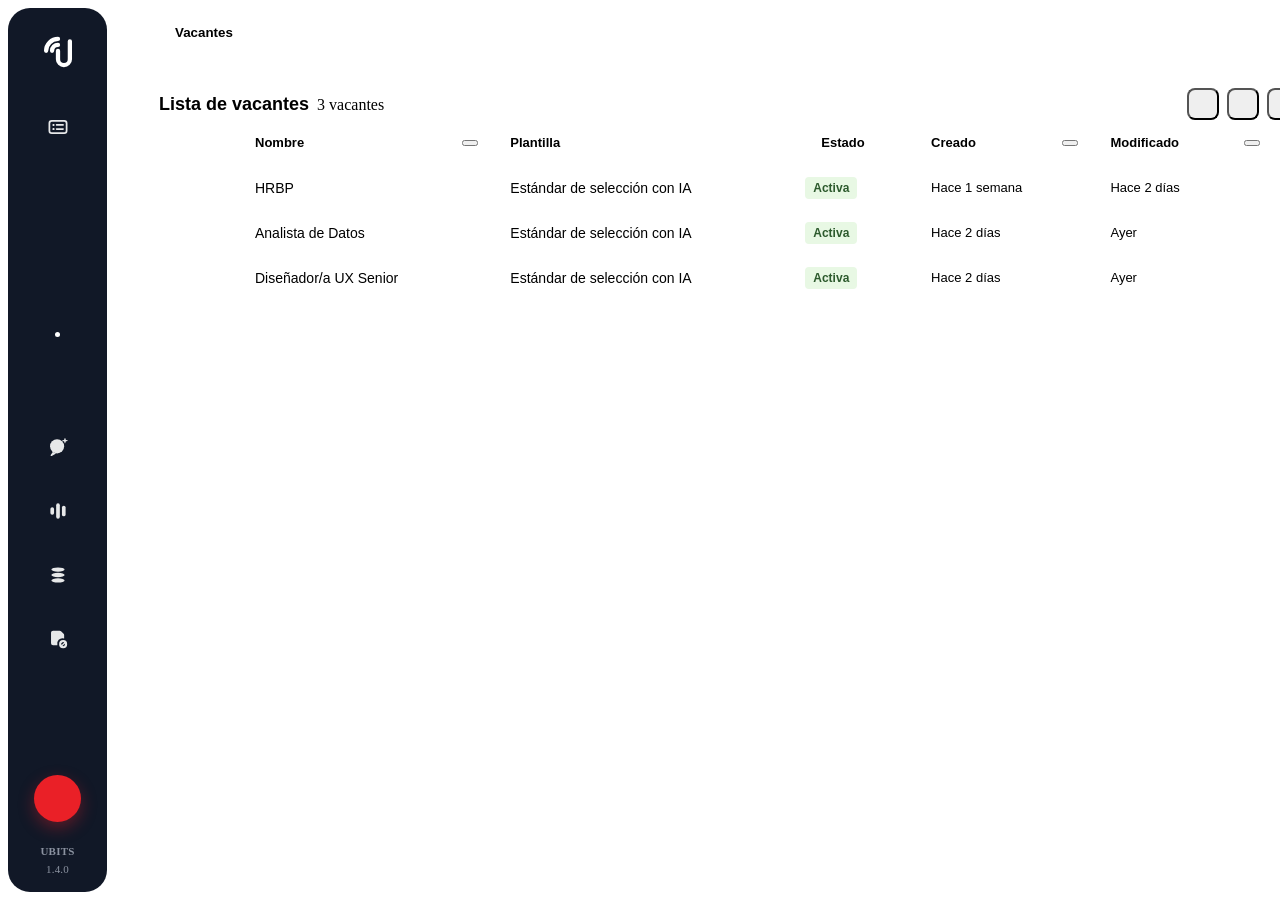
==== commit 3e8f6f0f: "Guardar cambios de la sesión" ====
--- a/index.html
+++ b/index.html
@@ -2321,7 +2321,7 @@
     </div>
 
     <!-- Scripts UBITS -->
-    <script src="components/sidebar-reclutamiento.js"></script>
+    <script src="components/sidebar-reclutamiento.js?v=2"></script>
     <script src="components/sub-nav.js"></script>
     <script src="components/tab-bar-reclutamiento.js"></script>
     <script src="components/floating-menu.js"></script>
@@ -2332,7 +2332,7 @@
     <script src="script.js"></script>
 
     <!-- Scripts del dashboard de vacantes -->
-    <script src="dashboard-vacantes.js"></script>
+    <script src="dashboard-vacantes.js?v=2"></script>
     
     <script>
         // Funciones para los controles del header
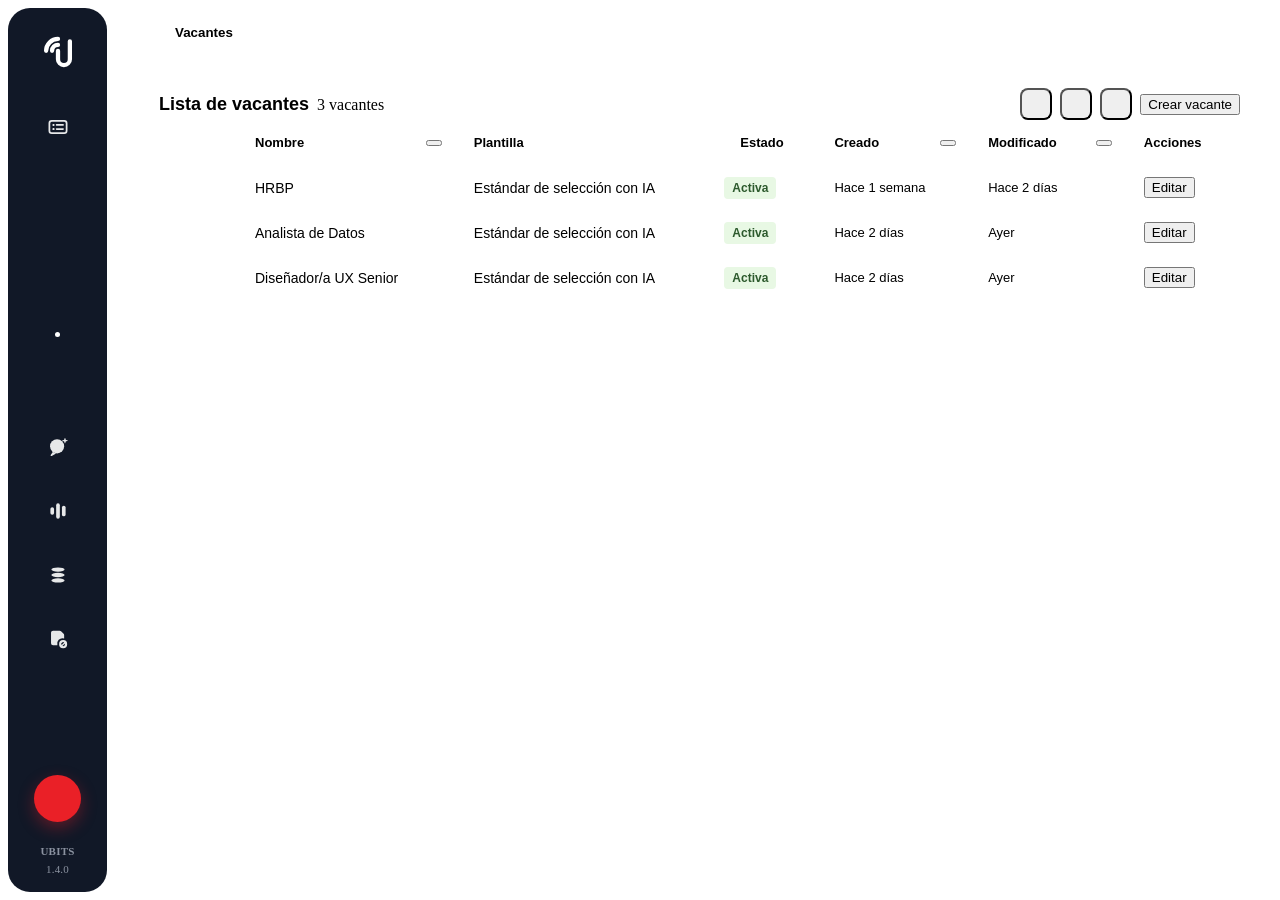
==== commit eb95656d: "fix(ui): resolucion de responsive en listados, ajustes en iframe de onboarding chat y scroll de pane" ====
--- a/index.html
+++ b/index.html
@@ -1464,7 +1464,8 @@
             margin-right: 0;
             background: var(--ubits-bg-1);
             border-radius: 8px;
-            overflow: hidden;
+            overflow-x: auto;
+            overflow-y: hidden;
             border: none;
             padding: 16px !important;
             box-sizing: border-box;
@@ -1507,8 +1508,7 @@
         
         /* Asegurar que main-content no limite el ancho */
         .main-content {
-            width: 100%;
-            max-width: 100%;
+            /* Eliminado width: 100% para no romper el margen y cálculo responsivo de styles.css */
         }
 
         /* Header dentro del contenedor de la tabla */
--- a/styles.css
+++ b/styles.css
@@ -775,13 +775,13 @@
     }
     
     .main-content {
-        margin: 16px 12px 0 0;
-        padding-left: 108px;
+        margin: 16px 12px 0 108px;
+        padding-left: 0;
         width: calc(100vw - 108px - 12px);
         max-width: calc(100vw - 108px - 12px);
         gap: 20px;
         position: relative;
-        overflow-x: hidden;
+        overflow-x: auto;
         overflow-y: visible;
         max-height: none;
     }
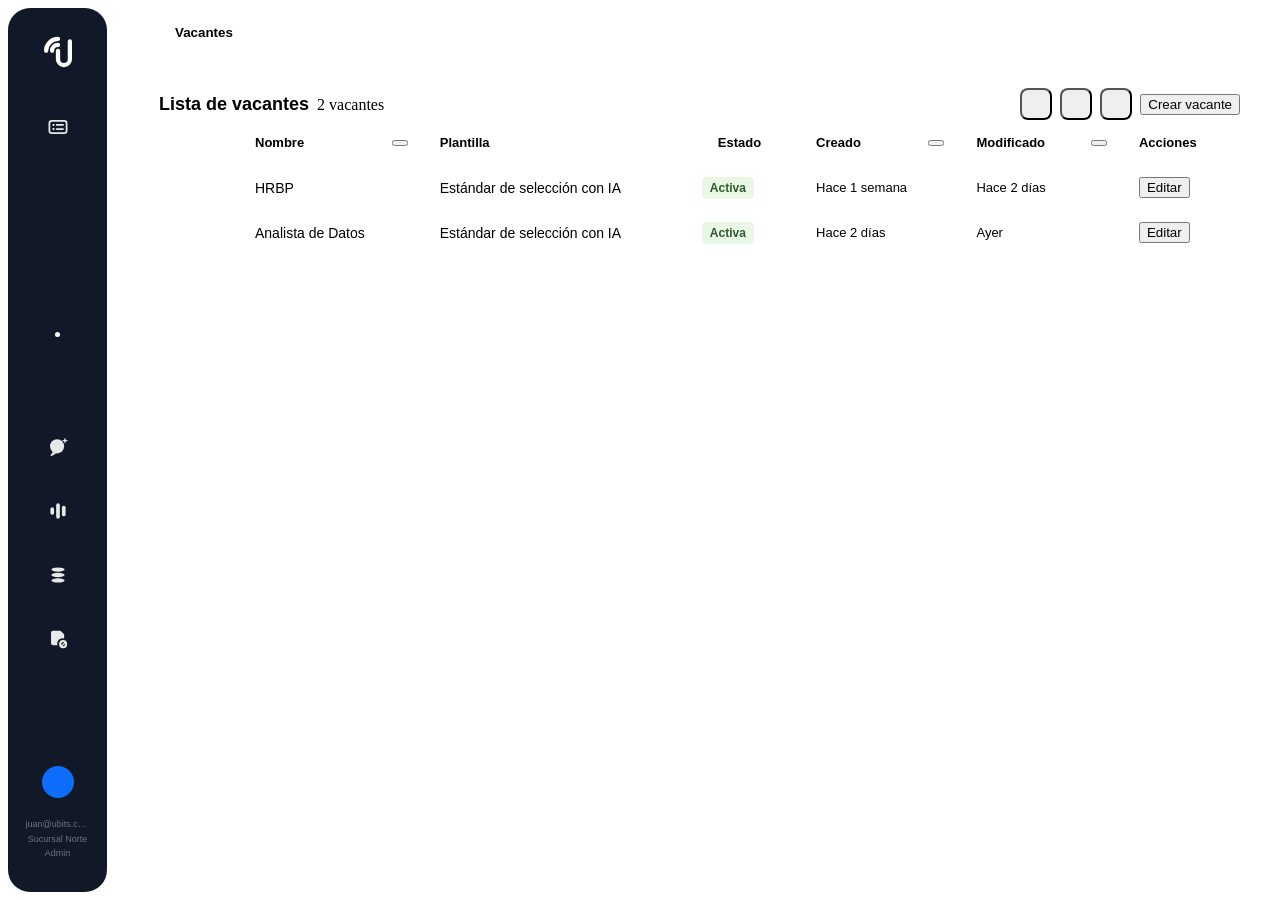
==== commit 91bc42cd: "fix(cache): add cache buster to dashboard-vacantes.js to force browser update" ====
--- a/index.html
+++ b/index.html
@@ -19,7 +19,7 @@
     <link rel="stylesheet" href="components/modal.css">
     <link rel="stylesheet" href="components/toast.css">
     <link rel="stylesheet" href="components/card-content.css">
-    <link rel="stylesheet" href="styles.css">
+    <link rel="stylesheet" href="styles.css?v=2">
     <link rel="stylesheet" href="profile.css">
     
     <style>
@@ -1457,6 +1457,7 @@
         
         /* Tabla de vacantes UBITS */
         .vacantes-table-container {
+            min-width: 0;
             width: 100%;
             max-width: 100%;
             margin-top: 0;
@@ -1473,6 +1474,7 @@
         
         /* Estilos específicos para el dashboard de vacantes */
         .dashboard-vacantes {
+            min-width: 0;
             display: flex;
             flex-direction: column;
             gap: 16px;
@@ -1488,11 +1490,13 @@
         
         /* Ajustar espaciado desde el subnav - 24px */
         #top-nav-container + .content-area {
+            min-width: 0;
             margin-top: 24px;
         }
         
         /* Asegurar que dashboard-vacantes no agregue espacio extra */
         .content-area .dashboard-vacantes {
+            min-width: 0;
             margin-top: 0;
             padding-top: 0;
             width: 100%;
@@ -1501,6 +1505,7 @@
         
         /* Asegurar que content-area ocupe todo el ancho disponible */
         .content-area {
+            min-width: 0;
             width: 100%;
             max-width: 100%;
             box-sizing: border-box;
@@ -1508,6 +1513,7 @@
         
         /* Asegurar que main-content no limite el ancho */
         .main-content {
+            min-width: 0;
             /* Eliminado width: 100% para no romper el margen y cálculo responsivo de styles.css */
         }
 
@@ -2025,6 +2031,7 @@
         
         /* Modo oscuro para la tabla */
         [data-theme="dark"] .vacantes-table-container {
+            min-width: 0;
             background: var(--ubits-bg-1);
             border: none;
             padding: 16px !important;
@@ -2332,7 +2339,7 @@
     <script src="script.js"></script>
 
     <!-- Scripts del dashboard de vacantes -->
-    <script src="dashboard-vacantes.js?v=2"></script>
+    <script src="dashboard-vacantes.js?v=3"></script>
     
     <script>
         // Funciones para los controles del header
--- a/styles.css
+++ b/styles.css
@@ -68,8 +68,6 @@
 /* Asegurar que el main-content esté centrado en pantallas grandes */
 @media (min-width: 1440px) {
     .dashboard-container > .main-content {
-        margin-left: auto !important;
-        margin-right: auto !important;
     }
 }
 
@@ -555,8 +553,8 @@
 .main-content {
     position: relative;
     margin: 16px 24px 0 143px;
-    width: calc(100vw - 143px - 24px);
-    max-width: calc(100vw - 143px - 24px);
+    width: auto;
+    max-width: auto;
     overflow-x: hidden;
     overflow-y: visible;
     max-height: none;
@@ -581,12 +579,14 @@
         overflow-x: hidden;
     }
     
+    .dashboard-container > .main-content {
+        /* No forzamos márgenes automáticos aquí para no romper el sidebar */
+    }
+    
     .main-content {
-        margin: 16px auto 0 auto;
-        padding-left: 143px;
-        padding-right: 24px;
-        width: 1607px;
-        max-width: 1607px;
+        margin: 16px 24px 0 143px;
+        width: auto;
+        max-width: none;
         box-sizing: border-box;
         overflow-x: hidden;
     }
@@ -595,8 +595,8 @@
 /* Asegurar que main-content no exceda el viewport en pantallas medianas */
 @media (min-width: 1024px) and (max-width: 1439px) {
     .main-content {
-        width: calc(100vw - 143px - 24px);
-        max-width: calc(100vw - 143px - 24px);
+        width: auto;
+        max-width: auto;
     }
 }
 
@@ -605,8 +605,8 @@
     .main-content {
         gap: 20px;
         margin: 16px 12px 0 12px;
-        width: calc(100vw - 24px);
-        max-width: calc(100vw - 24px);
+        width: auto;
+        max-width: auto;
     }
     
     /* Eliminar margen superior del primer elemento para compensar el gap */
@@ -777,8 +777,8 @@
     .main-content {
         margin: 16px 12px 0 108px;
         padding-left: 0;
-        width: calc(100vw - 108px - 12px);
-        max-width: calc(100vw - 108px - 12px);
+        width: auto;
+        max-width: auto;
         gap: 20px;
         position: relative;
         overflow-x: auto;
@@ -1406,7 +1406,7 @@
         margin-left: 12px;
         margin-right: 12px;
         margin-top: 16px;
-        width: calc(100% - 24px);
+        width: auto;
     }
 }
 
@@ -1423,7 +1423,7 @@
         margin-left: 12px;
         margin-right: 12px;
         margin-top: 16px;
-        width: calc(100% - 24px);
+        width: auto;
     }
 }
 
@@ -1446,7 +1446,7 @@
         margin-left: 12px;
         margin-right: 12px;
         margin-top: 16px;
-        width: calc(100% - 24px);
+        width: auto;
     }
 }
 
@@ -2666,3 +2666,4 @@
 }
 
 
+.content-area, .main-content { min-width: 0; }
